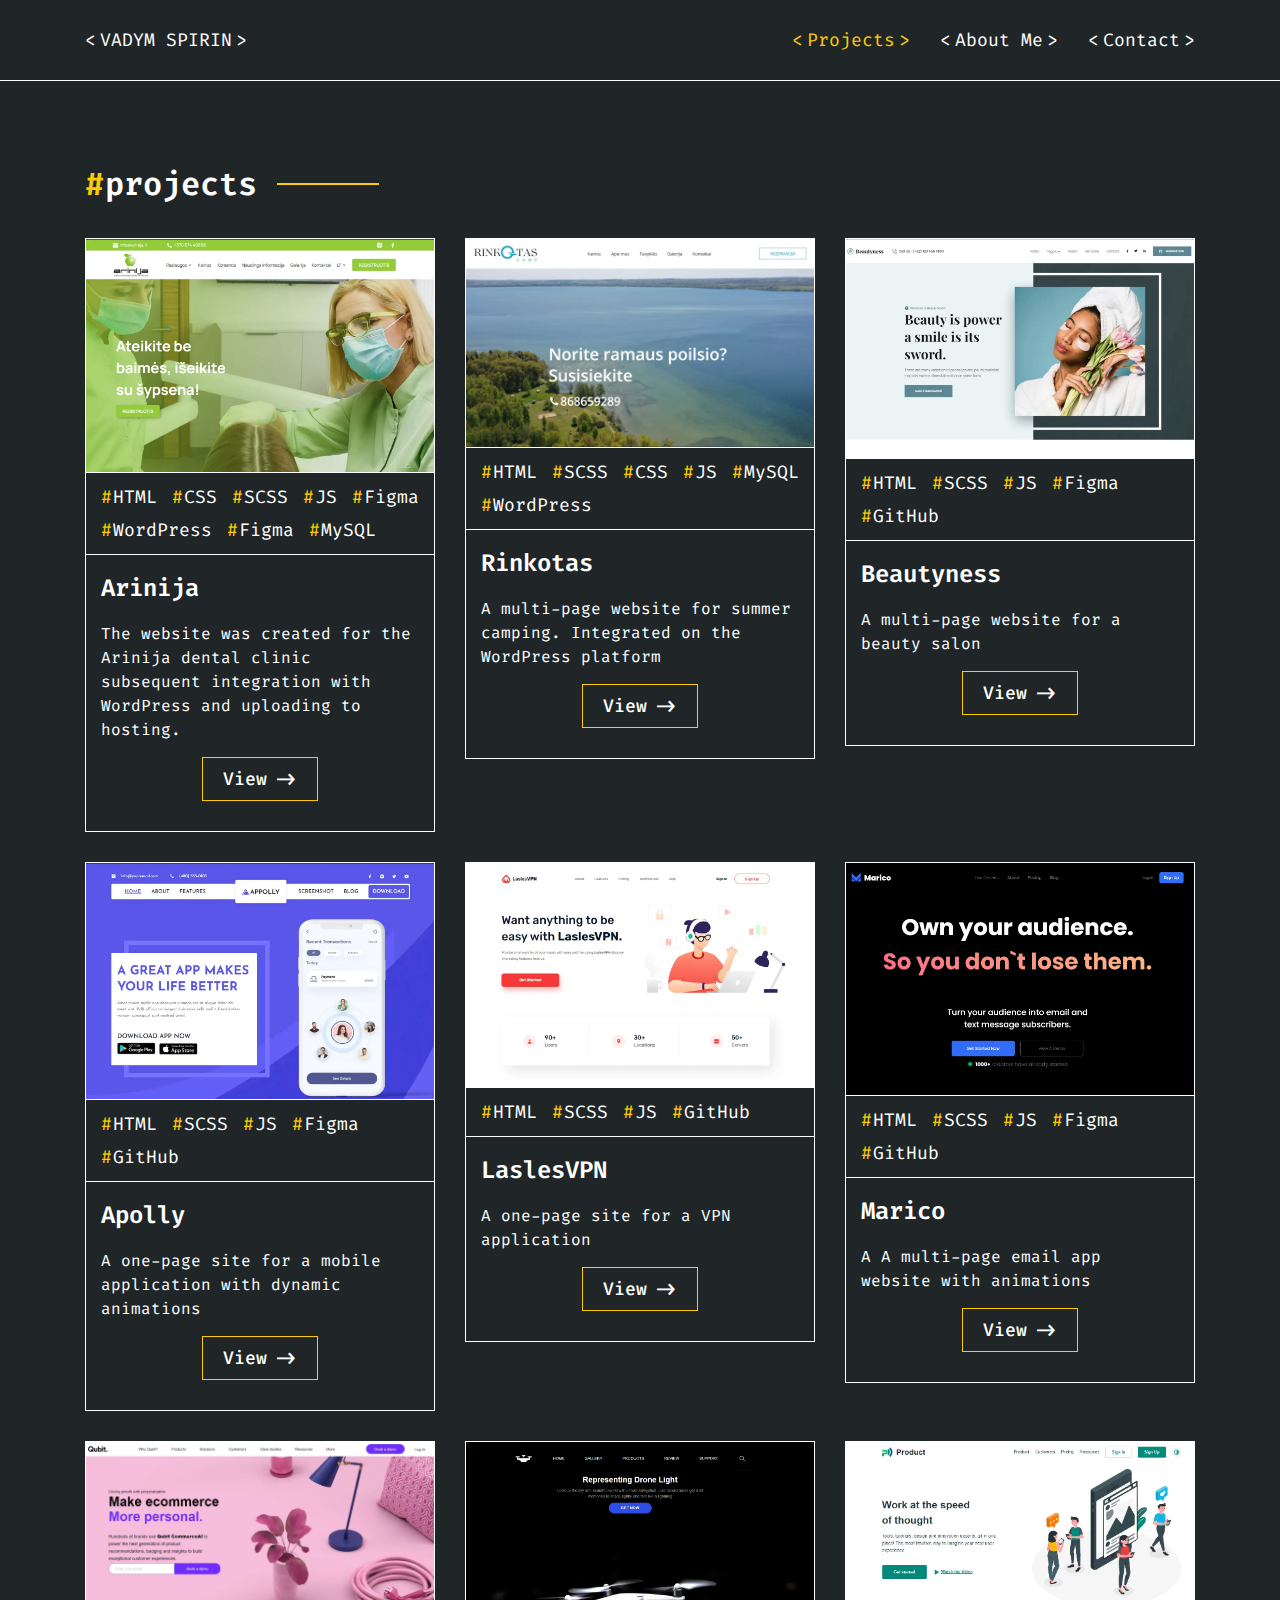
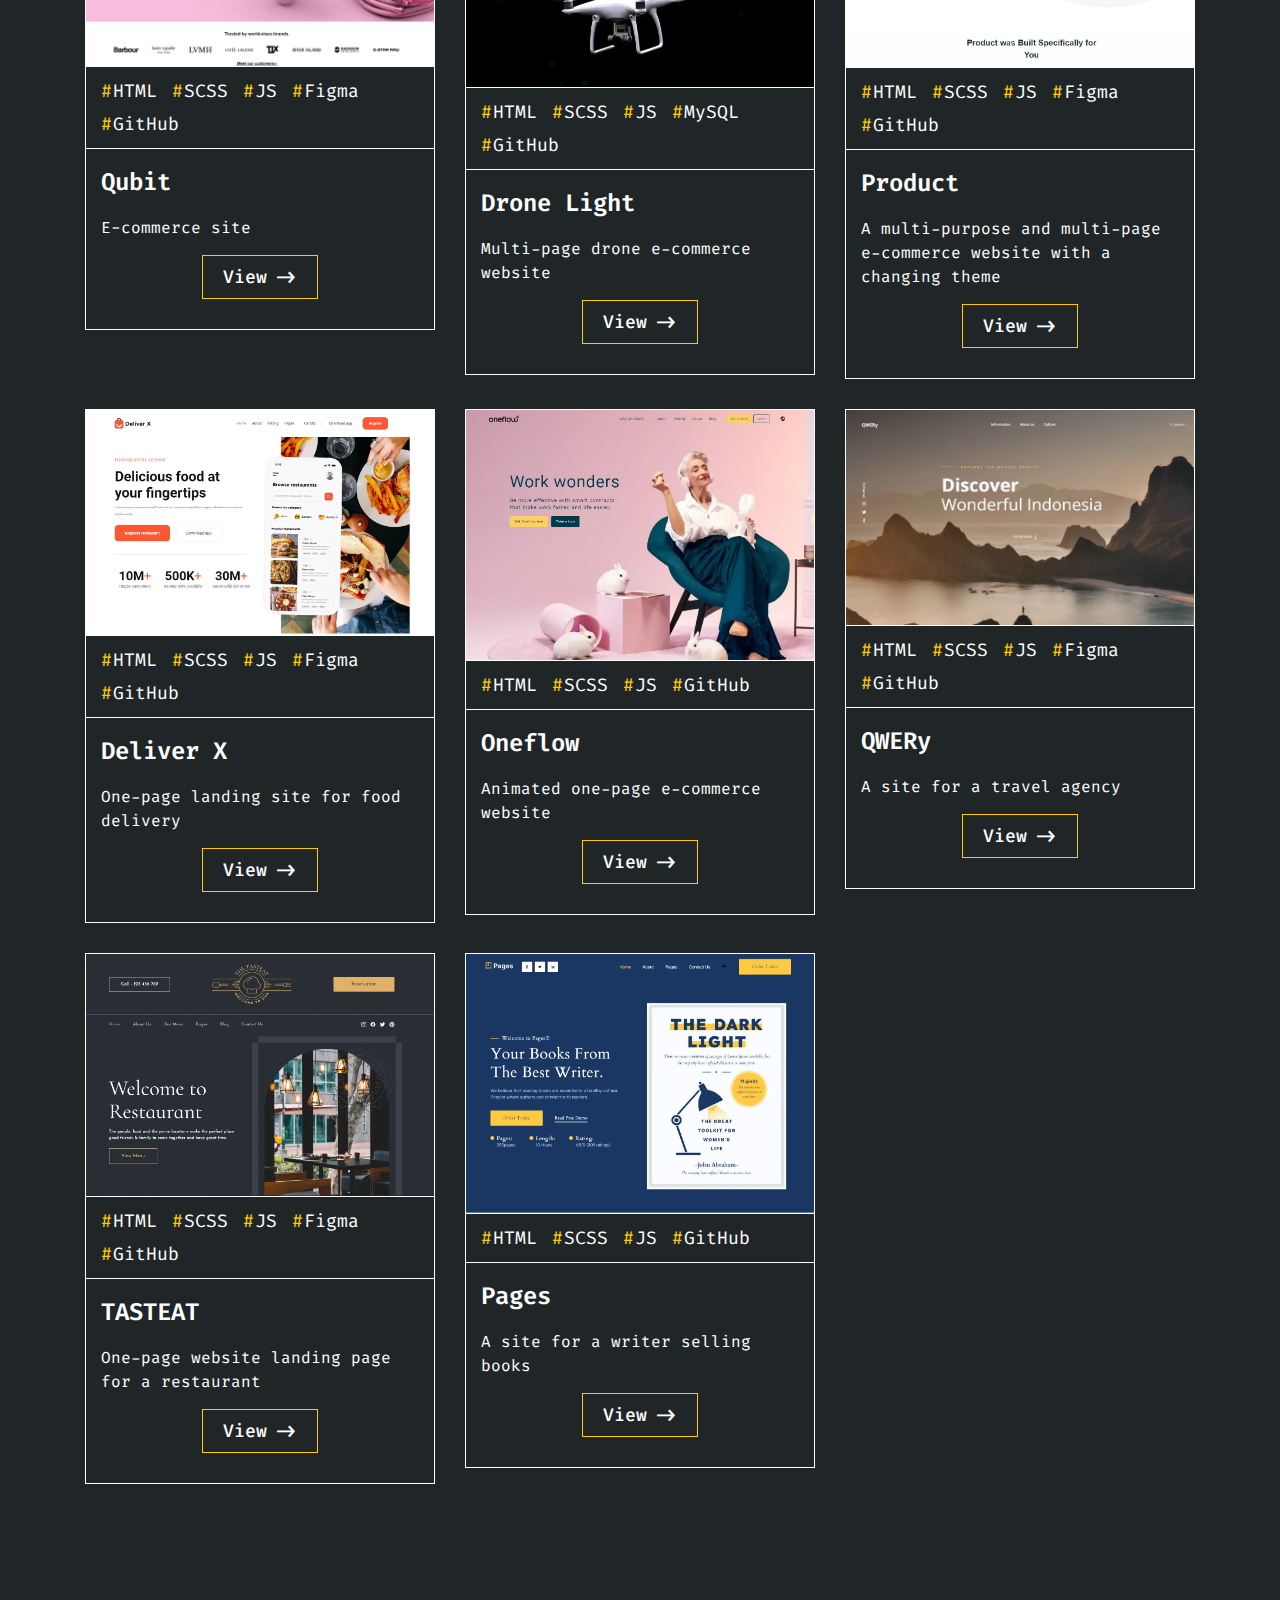
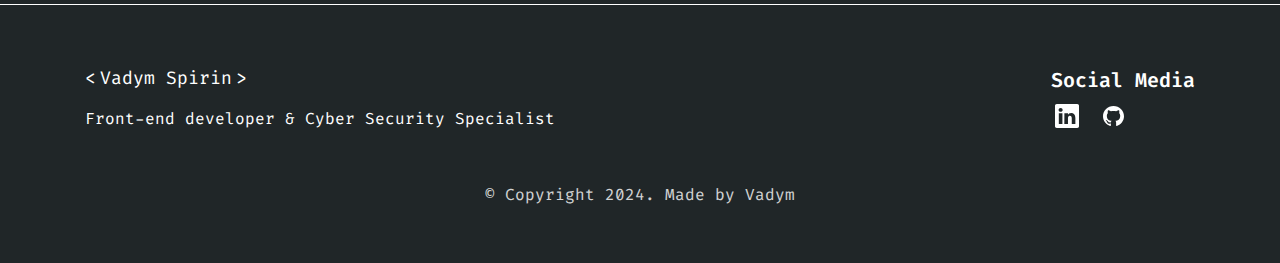
==== projects.html @ 9a74d3a1 "Add files via upload" ====
<!DOCTYPE html>
<html lang="en">

<head>
	<title>Projects</title>
	<meta charset="UTF-8">
	<meta name="format-detection" content="telephone=no">
	<!-- <style>body{opacity: 0;}</style> -->
	<link rel="stylesheet" href="css/style.min.css?_v=20240130122505">
	<link rel="shortcut icon" href="favicon.ico">
	<!-- <meta name="robots" content="noindex, nofollow"> -->
	<meta name="viewport" content="width=device-width, initial-scale=1.0">
</head>

<body class="active-projects">
	<div class="wrapper">
		<header class="header">
			<div class="header__container">
				<div class="header__logo">
					<a class="header__symbol" href="index.html">Vadym Spirin</a>
				</div>
				<div class="header__menu menu">
					<nav class="menu__body">
						<ul class="menu__list">
							<li class="menu__item header__symbol"><a href="projects.html" class="menu__link">Projects</a></li>
							<li class="menu__item header__symbol"><a href="about me.html" class="menu__link">About Me</a></li>
							<li class="menu__item header__symbol"><a href="contact.html" class="menu__link">Contact</a></li>
						</ul>
					</nav>
					<button type="button" class="menu__icon icon-menu"><span></span></button>
				</div>
			</div>
		</header>
		<main class="page">
			<section class="projects">
				<div class="projects__container">
					<div class="projects__title">
						<h2 class="title-item">projects</h2>
					</div>
					<div class="projects__content">
						<div class="projects__item item-projects">
							<div class="item-projects__img">
								<picture><source srcset="img/projects/arinija.webp" type="image/webp"><img src="img/projects/arinija.jpg" alt=""></picture>
							</div>
							<div class="item-projects__inner">
								<div class="item-projects__technology">
									<ul>
										<li>HTML</li>
										<li>CSS</li>
										<li>SCSS</li>
										<li>JS</li>
										<li>Figma</li>
										<li>WordPress</li>
										<li>Figma</li>
										<li>MySQL</li>
									</ul>
								</div>
								<div class="item-projects__descripthion">
									<h3>Arinija</h3>
									<p>The website was created for the Arinija dental clinic subsequent
										integration with WordPress and uploading to hosting.</p>
									<div class="item-projects__button">
										<a class="main-button" href="https://www.arinija.lt/">View
										</a>
									</div>
								</div>
							</div>
						</div>
						<div class="projects__item item-projects">
							<div class="item-projects__img">
								<picture><source srcset="img/projects/rinkotas.webp" type="image/webp"><img src="img/projects/rinkotas.png" alt=""></picture>
							</div>
							<div class="item-projects__inner">
								<div class="item-projects__technology">
									<ul>
										<li>HTML</li>
										<li>SCSS</li>
										<li>CSS</li>
										<li>JS</li>
										<li>MySQL</li>
										<li>WordPress</li>
									</ul>
								</div>
								<div class="item-projects__descripthion">
									<h3>Rinkotas</h3>
									<p>A multi-page website for summer camping. Integrated on the WordPress platform</p>
									<div class="item-projects__button">
										<a class="main-button" href="https://rinkotas.lt/">View
										</a>
									</div>
								</div>
							</div>
						</div>
						<div class="projects__item item-projects">
							<div class="item-projects__img">
								<picture><source srcset="img/projects/beautyness.webp" type="image/webp"><img src="img/projects/beautyness.jpg" alt=""></picture>
							</div>
							<div class="item-projects__inner">
								<div class="item-projects__technology">
									<ul>
										<li>HTML</li>
										<li>SCSS</li>
										<li>JS</li>
										<li>Figma</li>
										<li>GitHub</li>
									</ul>
								</div>
								<div class="item-projects__descripthion">
									<h3>Beautyness</h3>
									<p>A multi-page website for a beauty salon</p>
									<div class="item-projects__button">
										<a class="main-button" href="https://vadimchkk.github.io/Beauty/index.html">View
										</a>
									</div>
								</div>
							</div>
						</div>
						<!--  -->
						<div class="projects__item item-projects">
							<div class="item-projects__img">
								<picture><source srcset="img/projects/apolly.webp" type="image/webp"><img src="img/projects/apolly.jpg" alt=""></picture>
							</div>
							<div class="item-projects__inner">
								<div class="item-projects__technology">
									<ul>
										<li>HTML</li>
										<li>SCSS</li>
										<li>JS</li>
										<li>Figma</li>
										<li>GitHub</li>
									</ul>
								</div>
								<div class="item-projects__descripthion">
									<h3>Apolly</h3>
									<p>A one-page site for a mobile application with dynamic animations</p>
									<div class="item-projects__button">
										<a class="main-button" href="https://vadimchkk.github.io/Apolly/">View
										</a>
									</div>
								</div>
							</div>
						</div>
						<div class="projects__item item-projects">
							<div class="item-projects__img">
								<picture><source srcset="img/projects/LaslesVPN.webp" type="image/webp"><img src="img/projects/LaslesVPN.png" alt=""></picture>
							</div>
							<div class="item-projects__inner">
								<div class="item-projects__technology">
									<ul>
										<li>HTML</li>
										<li>SCSS</li>
										<li>JS</li>
										<li>GitHub</li>
									</ul>
								</div>
								<div class="item-projects__descripthion">
									<h3>LaslesVPN</h3>
									<p>A one-page site for a VPN application</p>
									<div class="item-projects__button">
										<a class="main-button" href="https://vadimchkk.github.io/LaslesVPN/">View
										</a>
									</div>
								</div>
							</div>
						</div>
						<div class="projects__item item-projects">
							<div class="item-projects__img">
								<picture><source srcset="img/projects/Marico.webp" type="image/webp"><img src="img/projects/Marico.png" alt=""></picture>
							</div>
							<div class="item-projects__inner">
								<div class="item-projects__technology">
									<ul>
										<li>HTML</li>
										<li>SCSS</li>
										<li>JS</li>
										<li>Figma</li>
										<li>GitHub</li>
									</ul>
								</div>
								<div class="item-projects__descripthion">
									<h3>Marico</h3>
									<p>A A multi-page email app website with animations</p>
									<div class="item-projects__button">
										<a class="main-button" href="https://vadimchkk.github.io/Marico/index.html">View
										</a>
									</div>
								</div>
							</div>
						</div>
						<!--  -->
						<div class="projects__item item-projects">
							<div class="item-projects__img">
								<picture><source srcset="img/projects/Qubit.webp" type="image/webp"><img src="img/projects/Qubit.png" alt=""></picture>
							</div>
							<div class="item-projects__inner">
								<div class="item-projects__technology">
									<ul>
										<li>HTML</li>
										<li>SCSS</li>
										<li>JS</li>
										<li>Figma</li>
										<li>GitHub</li>
									</ul>
								</div>
								<div class="item-projects__descripthion">
									<h3>Qubit</h3>
									<p>E-commerce site</p>
									<div class="item-projects__button">
										<a class="main-button" href="https://vadimchkk.github.io/Qubit/">View
										</a>
									</div>
								</div>
							</div>
						</div>
						<div class="projects__item item-projects">
							<div class="item-projects__img">
								<picture><source srcset="img/projects/drone.webp" type="image/webp"><img src="img/projects/drone.png" alt=""></picture>
							</div>
							<div class="item-projects__inner">
								<div class="item-projects__technology">
									<ul>
										<li>HTML</li>
										<li>SCSS</li>
										<li>JS</li>
										<li>MySQL</li>
										<li>GitHub</li>
									</ul>
								</div>
								<div class="item-projects__descripthion">
									<h3>Drone Light</h3>
									<p>Multi-page drone e-commerce website</p>
									<div class="item-projects__button">
										<a class="main-button" href="https://vadimchkk.github.io/Drone/index.html">View
										</a>
									</div>
								</div>
							</div>
						</div>
						<div class="projects__item item-projects">
							<div class="item-projects__img">
								<picture><source srcset="img/projects/product.webp" type="image/webp"><img src="img/projects/product.png" alt=""></picture>
							</div>
							<div class="item-projects__inner">
								<div class="item-projects__technology">
									<ul>
										<li>HTML</li>
										<li>SCSS</li>
										<li>JS</li>
										<li>Figma</li>
										<li>GitHub</li>
									</ul>
								</div>
								<div class="item-projects__descripthion">
									<h3>Product</h3>
									<p>A multi-purpose and multi-page e-commerce website with a changing theme</p>
									<div class="item-projects__button">
										<a class="main-button" href="https://vadimchkk.github.io/MyProduct/">View
										</a>
									</div>
								</div>
							</div>
						</div>
						<!--  -->
						<div class="projects__item item-projects">
							<div class="item-projects__img">
								<picture><source srcset="img/projects/deliver.webp" type="image/webp"><img src="img/projects/deliver.png" alt=""></picture>
							</div>
							<div class="item-projects__inner">
								<div class="item-projects__technology">
									<ul>
										<li>HTML</li>
										<li>SCSS</li>
										<li>JS</li>
										<li>Figma</li>
										<li>GitHub</li>
									</ul>
								</div>
								<div class="item-projects__descripthion">
									<h3>Deliver X</h3>
									<p>One-page landing site for food delivery</p>
									<div class="item-projects__button">
										<a class="main-button" href="https://vadimchkk.github.io/Deliver/">View
										</a>
									</div>
								</div>
							</div>
						</div>
						<div class="projects__item item-projects">
							<div class="item-projects__img">
								<picture><source srcset="img/projects/Oneflow.webp" type="image/webp"><img src="img/projects/Oneflow.png" alt=""></picture>
							</div>
							<div class="item-projects__inner">
								<div class="item-projects__technology">
									<ul>
										<li>HTML</li>
										<li>SCSS</li>
										<li>JS</li>
										<li>GitHub</li>
									</ul>
								</div>
								<div class="item-projects__descripthion">
									<h3>Oneflow</h3>
									<p>Animated one-page e-commerce website</p>
									<div class="item-projects__button">
										<a class="main-button" href="https://vadimchkk.github.io/Oneflow/">View
										</a>
									</div>
								</div>
							</div>
						</div>
						<div class="projects__item item-projects">
							<div class="item-projects__img">
								<picture><source srcset="img/projects/Qwery.webp" type="image/webp"><img src="img/projects/Qwery.png" alt=""></picture>
							</div>
							<div class="item-projects__inner">
								<div class="item-projects__technology">
									<ul>
										<li>HTML</li>
										<li>SCSS</li>
										<li>JS</li>
										<li>Figma</li>
										<li>GitHub</li>
									</ul>
								</div>
								<div class="item-projects__descripthion">
									<h3>QWERy</h3>
									<p>A site for a travel agency</p>
									<div class="item-projects__button">
										<a class="main-button" href="https://vadimchkk.github.io/Qwwery/">View
										</a>
									</div>
								</div>
							</div>
						</div>
						<!--  -->
						<div class="projects__item item-projects">
							<div class="item-projects__img">
								<picture><source srcset="img/projects/tasteat.webp" type="image/webp"><img src="img/projects/tasteat.png" alt=""></picture>
							</div>
							<div class="item-projects__inner">
								<div class="item-projects__technology">
									<ul>
										<li>HTML</li>
										<li>SCSS</li>
										<li>JS</li>
										<li>Figma</li>
										<li>GitHub</li>
									</ul>
								</div>
								<div class="item-projects__descripthion">
									<h3>TASTEAT</h3>
									<p>One-page website landing page for a restaurant</p>
									<div class="item-projects__button">
										<a class="main-button" href="https://vadimchkk.github.io/TasteEat/">View
										</a>
									</div>
								</div>
							</div>
						</div>
						<div class="projects__item item-projects">
							<div class="item-projects__img">
								<picture><source srcset="img/projects/pages.webp" type="image/webp"><img src="img/projects/pages.png" alt=""></picture>
							</div>
							<div class="item-projects__inner">
								<div class="item-projects__technology">
									<ul>
										<li>HTML</li>
										<li>SCSS</li>
										<li>JS</li>
										<li>GitHub</li>
									</ul>
								</div>
								<div class="item-projects__descripthion">
									<h3>Pages</h3>
									<p>A site for a writer selling books</p>
									<div class="item-projects__button">
										<a class="main-button" href="https://vadimchkk.github.io/Pages/">View
										</a>
									</div>
								</div>
							</div>
						</div>
					</div>
				</div>
			</section>
		</main>
		<footer class="footer">
			<div class="footer__container">
				<div class="footer__content">
					<div class="footer__info">
						<a class="header__symbol" href="index.html">Vadym Spirin</a>
						<p>Front-end developer & Cyber Security Specialist</p>
					</div>
					<div class="footer__social social-footer">
						<h3>Social Media</h3>
						<div class="social-footer__content">
							<a href="https://www.linkedin.com/in/vadym-s-196b1a268/"><img src="img/icon/linkedin.svg" alt=""></a>
							<a href="https://github.com/Vadimchkk"><img src="img/icon/github.svg" alt=""></a>
						</div>
					</div>
				</div>
				<div class="footer__copyright">
					<p>© Copyright 2024. Made by Vadym</p>
				</div>
			</div>
		</footer>
	</div>
	<!-- <div id="popup" aria-hidden="true" class="popup">
	<div class="popup__wrapper">
		<div class="popup__content">
			<button data-close type="button" class="popup__close">Закрыть</button>
			<div class="popup__text">
				Text
			</div>
		</div>
	</div>
</div> -->
	<script src="js/app.min.js?_v=20240130122505"></script>
</body>

</html>
---- css/style.min.css ----
@charset "UTF-8";@import url(https://fonts.googleapis.com/css?family=Fira+Code:regular,500,600,700&display=swap);*{padding:0;margin:0;border:0}*,:after,:before{-webkit-box-sizing:border-box;box-sizing:border-box}body,html{height:100%;min-width:320px}body{color:#fff;line-height:1;font-family:"Fira Code";font-size:1.125rem;-ms-text-size-adjust:100%;-moz-text-size-adjust:100%;-webkit-text-size-adjust:100%;-webkit-font-smoothing:antialiased;-moz-osx-font-smoothing:grayscale}button,input,textarea{font-family:"Fira Code";font-size:inherit}button{cursor:pointer;color:inherit;background-color:inherit}a{color:inherit}a:link,a:visited{text-decoration:none}a:hover{text-decoration:none}header ul li{list-style:none}footer ul li{list-style:none}img{vertical-align:top}h1,h2,h3,h4,h5,h6{font-weight:inherit;font-size:inherit}body{background-color:#202628}.lock body{overflow:hidden;-ms-touch-action:none;touch-action:none}.wrapper{min-height:100%;display:-webkit-box;display:-ms-flexbox;display:flex;-webkit-box-orient:vertical;-webkit-box-direction:normal;-ms-flex-direction:column;flex-direction:column;overflow:hidden}.wrapper>main{-webkit-box-flex:1;-ms-flex:1 1 auto;flex:1 1 auto}.wrapper>*{min-width:0}[class*=__container]{max-width:69.375rem;-webkit-box-sizing:content-box;box-sizing:content-box;margin:0 auto;padding:0 .9375rem}[class*=-ibg]{position:relative}[class*=-ibg] img{position:absolute;width:100%;height:100%;top:0;left:0;-o-object-fit:cover;object-fit:cover}[class*=-ibg_contain] img{-o-object-fit:contain;object-fit:contain}h1 span,h2 span,h3 span,h4 span,h5 span,h6 span,p span{color:#fccb02}h1{line-height:150%;font-weight:600}@supports (font-size:clamp(1.625rem ,1.4786585366rem + 0.7317073171vw ,2rem)){h1{font-size:clamp(1.625rem ,1.4786585366rem + .7317073171vw ,2rem)}}@supports not (font-size:clamp(1.625rem ,1.4786585366rem + 0.7317073171vw ,2rem)){h1{font-size:calc(1.625rem + .375 * (100vw - 20rem)/ 51.25)}}@supports (margin-top:clamp(6.25rem ,5.762195122rem + 2.4390243902vw ,7.5rem)){section:not(:first-child){margin-top:clamp(6.25rem ,5.762195122rem + 2.4390243902vw ,7.5rem)}}@supports not (margin-top:clamp(6.25rem ,5.762195122rem + 2.4390243902vw ,7.5rem)){section:not(:first-child){margin-top:calc(6.25rem + 1.25 * (100vw - 20rem)/ 51.25)}}@supports (padding-top:clamp(8.75rem ,8.262195122rem + 2.4390243902vw ,10rem)){section:first-child{padding-top:clamp(8.75rem ,8.262195122rem + 2.4390243902vw ,10rem)}}@supports not (padding-top:clamp(8.75rem ,8.262195122rem + 2.4390243902vw ,10rem)){section:first-child{padding-top:calc(8.75rem + 1.25 * (100vw - 20rem)/ 51.25)}}@supports (margin-bottom:clamp(5rem ,4.0243902439rem + 4.8780487805vw ,7.5rem)){section:last-child{margin-bottom:clamp(5rem ,4.0243902439rem + 4.8780487805vw ,7.5rem)}}@supports not (margin-bottom:clamp(5rem ,4.0243902439rem + 4.8780487805vw ,7.5rem)){section:last-child{margin-bottom:calc(5rem + 2.5 * (100vw - 20rem)/ 51.25)}}.active-projects .menu__item:nth-child(1){color:#fccb02}.active-about-me .menu__item:nth-child(2){color:#fccb02}.active-contact .menu__item:nth-child(3){color:#fccb02}.title-item{display:inline-block;line-height:150%;font-weight:600;position:relative;padding:0 1.25rem 0 1.25rem;margin-bottom:1.875rem}@supports (font-size:clamp(1.625rem ,1.4786585366rem + 0.7317073171vw ,2rem)){.title-item{font-size:clamp(1.625rem ,1.4786585366rem + .7317073171vw ,2rem)}}@supports not (font-size:clamp(1.625rem ,1.4786585366rem + 0.7317073171vw ,2rem)){.title-item{font-size:calc(1.625rem + .375 * (100vw - 20rem)/ 51.25)}}.title-item::before{content:"#";position:absolute;top:0;left:0;color:#fccb02}@supports (font-size:clamp(1.625rem ,1.4786585366rem + 0.7317073171vw ,2rem)){.title-item::before{font-size:clamp(1.625rem ,1.4786585366rem + .7317073171vw ,2rem)}}@supports not (font-size:clamp(1.625rem ,1.4786585366rem + 0.7317073171vw ,2rem)){.title-item::before{font-size:calc(1.625rem + .375 * (100vw - 20rem)/ 51.25)}}.title-item::after{content:"";position:absolute;left:100%;top:50%;-webkit-transform:translateY(-50%);-ms-transform:translateY(-50%);transform:translateY(-50%);height:2px;width:8vw;background-color:#fccb02}.main-button{display:-webkit-inline-box;display:-ms-inline-flexbox;display:inline-flex;-webkit-box-pack:center;-ms-flex-pack:center;justify-content:center;-webkit-box-align:center;-ms-flex-align:center;align-items:center;font-size:1.125rem;border:1px solid #fccb02;padding:.75rem 3.125rem .75rem 1.25rem;font-weight:500;position:relative;-webkit-transition:.5s ease;transition:.5s ease}.main-button:after{content:"->";position:absolute;top:50%;right:20px;font-size:1.125rem;-webkit-transform:translateY(-50%);-ms-transform:translateY(-50%);transform:translateY(-50%);font-weight:600;-webkit-transition:.1s ease;transition:.1s ease}.projects__content{display:-ms-grid;display:grid;gap:1.875rem;grid-template-columns:repeat(auto-fit,minmax(21.875rem,1fr));justify-items:center;-webkit-box-align:start;-ms-flex-align:start;align-items:start}.item-projects{border:1px solid #fff;max-width:21.875rem}.item-projects__img img{max-width:100%}.item-projects__technology{border-top:1px solid #fff;border-bottom:1px solid #fff;padding:.9375rem}.item-projects__technology ul{display:-webkit-box;display:-ms-flexbox;display:flex;gap:.9375rem;-ms-flex-wrap:wrap;flex-wrap:wrap}.item-projects__technology li{list-style:none;position:relative;padding-left:.75rem}.item-projects__technology li::before{content:"#";position:absolute;top:0;left:0;font-size:1.125rem;color:#fccb02}.item-projects__descripthion{padding:.9375rem .9375rem 1.875rem .9375rem}.item-projects__descripthion h3{font-size:1.5rem;line-height:150%;font-weight:600;margin-bottom:1rem}.item-projects__descripthion p{font-size:1rem;line-height:150%;margin-bottom:.9375rem}.item-projects__button{display:-webkit-box;display:-ms-flexbox;display:flex;-webkit-box-pack:center;-ms-flex-pack:center;justify-content:center}.header{border-bottom:1px solid #fff;background-color:#202628;position:fixed;width:100%;z-index:100}.header__container{display:-webkit-box;display:-ms-flexbox;display:flex;-webkit-box-pack:justify;-ms-flex-pack:justify;justify-content:space-between;-webkit-box-align:center;-ms-flex-align:center;align-items:center}@supports (height:clamp(3.75rem ,3.262195122rem + 2.4390243902vw ,5rem)){.header__container{height:clamp(3.75rem ,3.262195122rem + 2.4390243902vw ,5rem)}}@supports not (height:clamp(3.75rem ,3.262195122rem + 2.4390243902vw ,5rem)){.header__container{height:calc(3.75rem + 1.25 * (100vw - 20rem)/ 51.25)}}.header__logo{text-transform:uppercase;-webkit-transition:all .3s ease;transition:all .3s ease}.header__symbol{padding:0 .9375rem;font-size:1.125rem;line-height:150%;position:relative}.header__symbol:after{position:absolute;content:"<";top:50%;left:0;font-size:1.125rem;-webkit-transform:translateY(-50%);-ms-transform:translateY(-50%);transform:translateY(-50%)}.header__symbol:before{position:absolute;content:">";top:50%;right:0;font-size:1.125rem;-webkit-transform:translateY(-50%);-ms-transform:translateY(-50%);transform:translateY(-50%)}.menu__list{display:-webkit-box;display:-ms-flexbox;display:flex;-webkit-box-align:center;-ms-flex-align:center;align-items:center;gap:1.875rem}.menu__item{line-height:150%;-webkit-transition:all .3s ease;transition:all .3s ease;font-size:1.125rem}.menu__item:hover{-webkit-transition:all .3s ease;transition:all .3s ease;color:#fccb02}.icon-menu{display:none}.footer{border-top:1px solid #fff}@supports (padding-top:clamp(2.5rem ,2.012195122rem + 2.4390243902vw ,3.75rem)){.footer__container{padding-top:clamp(2.5rem ,2.012195122rem + 2.4390243902vw ,3.75rem)}}@supports not (padding-top:clamp(2.5rem ,2.012195122rem + 2.4390243902vw ,3.75rem)){.footer__container{padding-top:calc(2.5rem + 1.25 * (100vw - 20rem)/ 51.25)}}@supports (padding-bottom:clamp(2.5rem ,2.012195122rem + 2.4390243902vw ,3.75rem)){.footer__container{padding-bottom:clamp(2.5rem ,2.012195122rem + 2.4390243902vw ,3.75rem)}}@supports not (padding-bottom:clamp(2.5rem ,2.012195122rem + 2.4390243902vw ,3.75rem)){.footer__container{padding-bottom:calc(2.5rem + 1.25 * (100vw - 20rem)/ 51.25)}}.footer__content{display:-webkit-box;display:-ms-flexbox;display:flex;-webkit-box-pack:justify;-ms-flex-pack:justify;justify-content:space-between;margin-bottom:3.125rem;gap:2.5rem}.footer__info{max-width:31.25rem}.footer__info a{-webkit-transition:all .3s ease;transition:all .3s ease}.footer__info p{font-size:1rem;line-height:150%;margin-top:.9375rem}.footer .social-footer h3{font-size:1.25rem;font-weight:600;line-height:150%;margin-bottom:0}.footer .social-footer__content{display:-webkit-box;display:-ms-flexbox;display:flex;-webkit-box-align:center;-ms-flex-align:center;align-items:center;gap:.3125rem;margin-left:-.3125rem}.footer .social-footer a{padding:.3125rem;-webkit-transition:all .3s ease;transition:all .3s ease}.footer__copyright{display:-webkit-box;display:-ms-flexbox;display:flex;-webkit-box-align:center;-ms-flex-align:center;align-items:center;-webkit-box-pack:center;-ms-flex-pack:center;justify-content:center;font-size:1rem;opacity:.8}.hero__container{display:-webkit-box;display:-ms-flexbox;display:flex;-webkit-box-align:center;-ms-flex-align:center;align-items:center;-webkit-box-pack:justify;-ms-flex-pack:justify;justify-content:space-between;gap:0}.hero__text{-webkit-box-flex:0;-ms-flex:0 1 50%;flex:0 1 50%}.hero__text p{margin-top:1.25rem;max-width:30rem;line-height:150%}.hero__img{-webkit-box-flex:0;-ms-flex:0 1 50%;flex:0 1 50%}.hero__img img{max-width:100%}.skills__content{display:-ms-grid;display:grid;gap:1.25rem;grid-template-columns:repeat(auto-fit,minmax(16.25rem,1fr));-ms-grid-rows:(1fr)[2];grid-template-rows:repeat(2,1fr);justify-items:center}.flip-card{background-color:transparent;width:16.25rem;height:16.25rem;-webkit-perspective:1000px;perspective:1000px}.flip-card-inner{position:relative;width:100%;height:100%;text-align:center;-webkit-transition:-webkit-transform 1s;transition:-webkit-transform 1s;transition:transform 1s;transition:transform 1s,-webkit-transform 1s;-webkit-transform-style:preserve-3d;transform-style:preserve-3d;-webkit-box-shadow:0 4px 8px 0 rgba(0,0,0,.2);box-shadow:0 4px 8px 0 rgba(0,0,0,.2)}.flip-card:hover .flip-card-inner{-webkit-transform:rotateY(180deg);transform:rotateY(180deg)}.flip-card-back,.flip-card-front{position:absolute;width:100%;height:100%;-webkit-backface-visibility:hidden;backface-visibility:hidden}.flip-card-front{background-color:#3c4041;border-radius:.625rem;padding:.625rem;display:-webkit-box;display:-ms-flexbox;display:flex;-webkit-box-align:center;-ms-flex-align:center;align-items:center;-webkit-box-pack:center;-ms-flex-pack:center;justify-content:center}.flip-card-front__img{margin:0 auto;max-width:8.125rem;padding:0 .625rem}.flip-card-front img{max-width:100%}.flip-card-back{display:-webkit-box;display:-ms-flexbox;display:flex;-webkit-box-pack:center;-ms-flex-pack:center;justify-content:center;-webkit-box-align:center;-ms-flex-align:center;align-items:center;-ms-flex-wrap:wrap;flex-wrap:wrap;background-color:#fccb02;font-size:3.125rem;white-space:normal;font-weight:700;color:#ab8a00;-webkit-transform:rotateY(180deg);transform:rotateY(180deg);border-radius:.625rem;padding:.625rem;text-transform:uppercase;overflow-wrap:break-word;overflow:hidden}.projects__content{margin-bottom:3.125rem}.educ-and-exp__container{display:-webkit-box;display:-ms-flexbox;display:flex;-webkit-box-pack:justify;-ms-flex-pack:justify;justify-content:space-between;position:relative}@supports (gap:clamp(1.25rem ,-0.2134146341rem + 7.3170731707vw ,5rem)){.educ-and-exp__container{gap:clamp(1.25rem ,-.2134146341rem + 7.3170731707vw ,5rem)}}@supports not (gap:clamp(1.25rem ,-0.2134146341rem + 7.3170731707vw ,5rem)){.educ-and-exp__container{gap:calc(1.25rem + 3.75 * (100vw - 20rem)/ 51.25)}}.educ-and-exp__container:after{content:"#";position:absolute;bottom:-3.125rem;right:0;font-size:15.625rem;color:rgba(255,255,255,.0666666667);z-index:0}.educ-and-exp ul{padding-left:1.875rem;border-left:2px solid #fff}.educ-and-exp li{line-height:150%}.educ-and-exp li:not(:last-child){margin-bottom:.625rem}.educ-and-exp h3{font-size:1.5rem;line-height:150%;margin:1.875rem 0 1.25rem 0;font-weight:600}.educathion{-webkit-box-flex:0;-ms-flex:0 1 50%;flex:0 1 50%}.expiriense{-webkit-box-flex:0;-ms-flex:0 1 50%;flex:0 1 50%}.no-webp .about-me{background:url("../img/about me/about-me-background.jpg") center/cover no-repeat}.about-me__container{height:47.5rem;display:-webkit-box;display:-ms-flexbox;display:flex;-webkit-box-align:center;-ms-flex-align:center;align-items:center}.about-me__content{display:inline-block;background-color:rgba(0,0,0,.5607843137);-webkit-backdrop-filter:blur(3px);backdrop-filter:blur(3px);padding:1.875rem}.about-me__info p{font-size:1rem;line-height:150%}@supports (max-width:clamp(25rem ,22.5609756098rem + 12.1951219512vw ,31.25rem)){.about-me__info p{max-width:clamp(25rem ,22.5609756098rem + 12.1951219512vw ,31.25rem)}}@supports not (max-width:clamp(25rem ,22.5609756098rem + 12.1951219512vw ,31.25rem)){.about-me__info p{max-width:calc(25rem + 6.25 * (100vw - 20rem)/ 51.25)}}.contacts__title{margin-bottom:1.875rem}.contacts__content{display:-webkit-box;display:-ms-flexbox;display:flex;-webkit-box-pack:justify;-ms-flex-pack:justify;justify-content:space-between;-webkit-box-align:center;-ms-flex-align:center;align-items:center;gap:1.25rem}.contacts__info{-webkit-box-flex:0;-ms-flex:0 1 50%;flex:0 1 50%}.contacts__info p{line-height:150%;max-width:31.25rem}.contacts .message{display:-webkit-box;display:-ms-flexbox;display:flex;-webkit-box-orient:vertical;-webkit-box-direction:normal;-ms-flex-direction:column;flex-direction:column;border:1px solid #fff;padding:1rem}.contacts .message h3{font-size:1.25rem;font-weight:600;margin-bottom:1rem}.contacts .message a{display:inline-block;padding-left:2.1875rem;-webkit-transition:all .3s ease;transition:all .3s ease;position:relative}@supports (font-size:clamp(1rem ,0.9512195122rem + 0.243902439vw ,1.125rem)){.contacts .message a{font-size:clamp(1rem ,.9512195122rem + .243902439vw ,1.125rem)}}@supports not (font-size:clamp(1rem ,0.9512195122rem + 0.243902439vw ,1.125rem)){.contacts .message a{font-size:calc(1rem + .125 * (100vw - 20rem)/ 51.25)}}.contacts .message a:after{content:"";position:absolute;top:50%;-webkit-transform:translateY(-50%);-ms-transform:translateY(-50%);transform:translateY(-50%);left:0;width:2rem;height:2rem;font-size:1.125rem}.contacts .message a:not(:last-child){margin-bottom:1.25rem}.contacts .message__email:after{background:url(../img/icon/email.svg) 0 0 no-repeat}.contacts .message__linkedin:after{background:url(../img/icon/linkedin.svg) 0 0 no-repeat}.page-about-me__container p{line-height:150%}.page-about-me__container p:not(:last-child){margin-bottom:.9375rem}.page-about-me__column{display:-webkit-box;display:-ms-flexbox;display:flex;-webkit-box-pack:justify;-ms-flex-pack:justify;justify-content:space-between;-webkit-box-align:start;-ms-flex-align:start;align-items:flex-start;gap:3.125rem;margin-bottom:1.25rem}@supports (gap:clamp(1.25rem ,0.5182926829rem + 3.6585365854vw ,3.125rem)){.page-about-me__column{gap:clamp(1.25rem ,.5182926829rem + 3.6585365854vw ,3.125rem)}}@supports not (gap:clamp(1.25rem ,0.5182926829rem + 3.6585365854vw ,3.125rem)){.page-about-me__column{gap:calc(1.25rem + 1.875 * (100vw - 20rem)/ 51.25)}}.page-about-me__info{-webkit-box-flex:0;-ms-flex:0 1 50%;flex:0 1 50%}.page-about-me__img{-webkit-box-flex:0;-ms-flex:0 1 50%;flex:0 1 50%;position:relative}.page-about-me__img:after{content:"#";position:absolute;bottom:-3.125rem;right:-3.125rem;font-size:15.625rem;color:rgba(255,255,255,.2039215686);z-index:0}@supports (font-size:clamp(8.75rem ,6.0670731707rem + 13.4146341463vw ,15.625rem)){.page-about-me__img:after{font-size:clamp(8.75rem ,6.0670731707rem + 13.4146341463vw ,15.625rem)}}@supports not (font-size:clamp(8.75rem ,6.0670731707rem + 13.4146341463vw ,15.625rem)){.page-about-me__img:after{font-size:calc(8.75rem + 6.875 * (100vw - 20rem)/ 51.25)}}.page-about-me__img img{max-width:100%}@media (max-width:75em){.page-about-me__img:after{right:-1.25rem}}@media (max-width:71.25em){.title-item::after{width:10vw}}@media (max-width:61.99875em){.educ-and-exp__container:after{display:none}.educ-and-exp__container{-webkit-box-orient:vertical;-webkit-box-direction:normal;-ms-flex-direction:column;flex-direction:column;-webkit-box-pack:center;-ms-flex-pack:center;justify-content:center;gap:3.125rem}.page-about-me__column{-webkit-box-orient:vertical;-webkit-box-direction:normal;-ms-flex-direction:column;flex-direction:column;gap:1.25rem}}@media (max-width:47.99875em){.projects__content{-ms-grid-columns:auto;grid-template-columns:auto}.icon-menu{display:block;position:relative;width:1.875rem;height:1.125rem;cursor:pointer;z-index:5}.icon-menu span,.icon-menu::after,.icon-menu::before{content:"";-webkit-transition:all .3s ease 0s;transition:all .3s ease 0s;right:0;position:absolute;width:100%;height:.125rem;background-color:#fccb02}.icon-menu::before{top:0}.icon-menu::after{bottom:0}.icon-menu span{top:calc(50% - .0625rem)}.menu-open .icon-menu span{width:0}.menu-open .icon-menu::before{top:calc(50% - .0625rem);-webkit-transform:rotate(-45deg);-ms-transform:rotate(-45deg);transform:rotate(-45deg)}.menu-open .icon-menu::after{bottom:calc(50% - .0625rem);-webkit-transform:rotate(45deg);-ms-transform:rotate(45deg);transform:rotate(45deg)}.menu{display:-webkit-box;display:-ms-flexbox;display:flex;-webkit-box-pack:end;-ms-flex-pack:end;justify-content:flex-end;-webkit-box-align:center;-ms-flex-align:center;align-items:center}.menu__body{display:-webkit-box;display:-ms-flexbox;display:flex;-webkit-box-orient:vertical;-webkit-box-direction:normal;-ms-flex-direction:column;flex-direction:column;-webkit-box-align:center;-ms-flex-align:center;align-items:center;position:fixed;top:0;left:-100%;width:100%;height:100%;background-color:rgba(0,0,0,.831372549);padding:100px 30px 0 30px;-webkit-transition:left .3s ease 0s;transition:left .3s ease 0s;overflow:auto}.menu__body:before{content:"";position:fixed;width:100%;top:0;left:0;height:70px;z-index:102}.menu__body._active{left:0}.menu__body .menu__list{text-align:center;-webkit-box-flex:0;-ms-flex:0 1 auto;flex:0 1 auto;-webkit-box-orient:vertical;-webkit-box-direction:normal;-ms-flex-direction:column;flex-direction:column;-webkit-box-pack:center;-ms-flex-pack:center;justify-content:center;z-index:102;margin:0}.menu__body .menu__list li{font-size:1.625rem;margin:0 0 1.25rem 0}.header__translate{margin-right:1.875rem}.footer__content{-webkit-box-pack:start;-ms-flex-pack:start;justify-content:flex-start;-webkit-box-orient:vertical;-webkit-box-direction:normal;-ms-flex-direction:column;flex-direction:column}.hero__container{display:-webkit-box;display:-ms-flexbox;display:flex;-webkit-box-orient:vertical;-webkit-box-direction:normal;-ms-flex-direction:column;flex-direction:column;-webkit-box-pack:center;-ms-flex-pack:center;justify-content:center;gap:1.25rem}.hero__text{-webkit-box-flex:1;-ms-flex:auto;flex:auto}.hero__text p{max-width:100%}.hero__img{-webkit-box-flex:0;-ms-flex:0 1 40%;flex:0 1 40%;max-width:31.25rem}.skills__content{-ms-grid-columns:(1fr)[2];grid-template-columns:repeat(2,1fr)}.flip-card{width:12.5rem;height:12.5rem}.flip-card-front__img{max-width:7.5rem}.flip-card-back{font-size:2.375rem}.contacts__content{-webkit-box-orient:vertical;-webkit-box-direction:normal;-ms-flex-direction:column;flex-direction:column;-webkit-box-pack:center;-ms-flex-pack:center;justify-content:center;gap:1.875rem}.contacts__info{-webkit-box-flex:0;-ms-flex:0 1 auto;flex:0 1 auto}.contacts__info p{max-width:100%}}@media (max-width:31.25em){.page-about-me__img:after{bottom:-1.875rem;right:-1.25rem}}@media (max-width:29.99875em){.header-button__orange{margin:0 0 1.25rem 0;height:40px}.header__translate{margin-right:0}.flip-card{width:8.125rem;height:8.125rem}.flip-card-front__img{max-width:5rem}.flip-card-back{font-size:1.5rem}.contacts .message{padding:1rem .625rem 1rem .625rem}}@media (any-hover:hover){.main-button:hover{-webkit-transition:.5s ease;transition:.5s ease;background-color:#fccb02;color:#202628}.main-button:hover:after{-webkit-transition:.5s ease .5s;transition:.5s ease .5s;right:12px;color:#202628}.main-button:hover:after{-webkit-transition:.5s ease;transition:.5s ease;color:#202628}.header__logo:hover{-webkit-transition:all .3s ease;transition:all .3s ease;color:#fccb02}.footer__info a:hover{-webkit-transition:all .3s ease;transition:all .3s ease;color:#fccb02}.footer .social-footer a:hover{-webkit-transition:all .3s ease;transition:all .3s ease;opacity:.6}.contacts .message a:hover{-webkit-transition:all .3s ease;transition:all .3s ease;opacity:.6}}.webp .about-me{background:url("../img/about me/about-me-background.jpg") center/cover no-repeat}
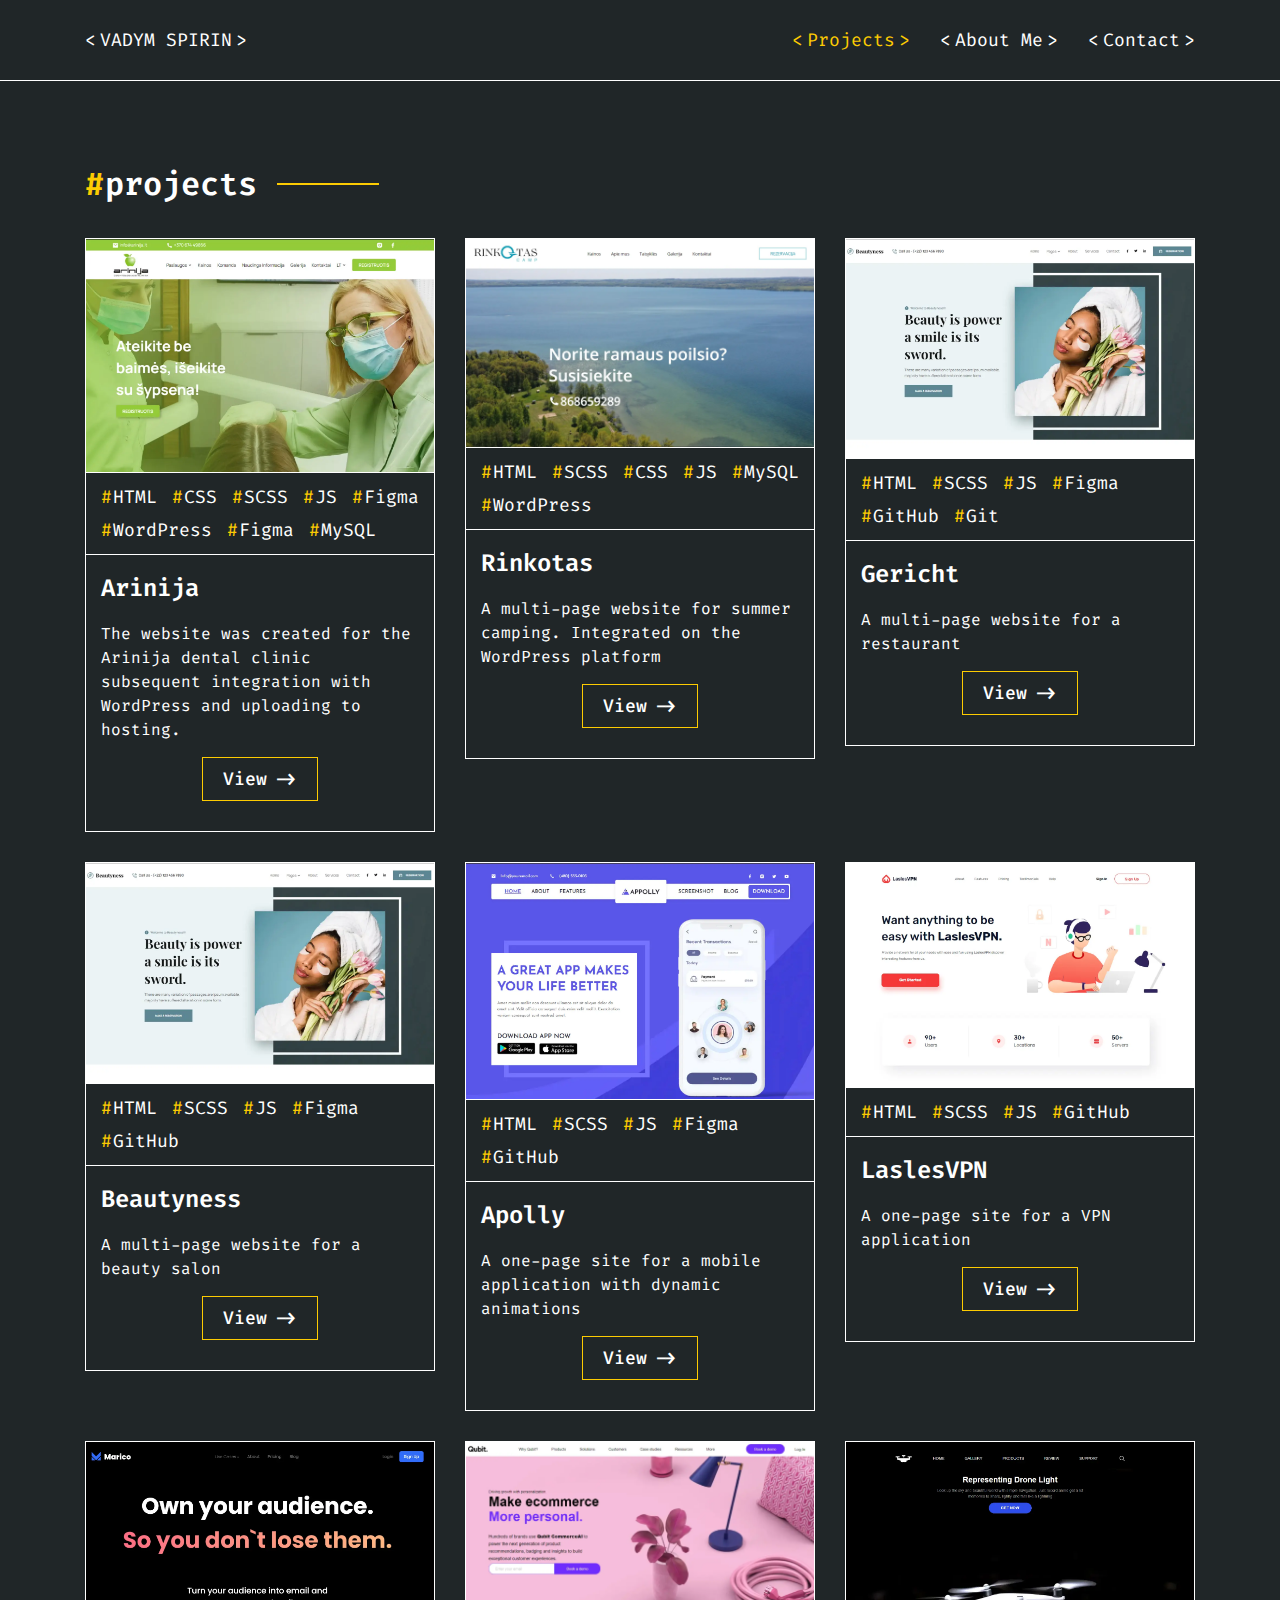
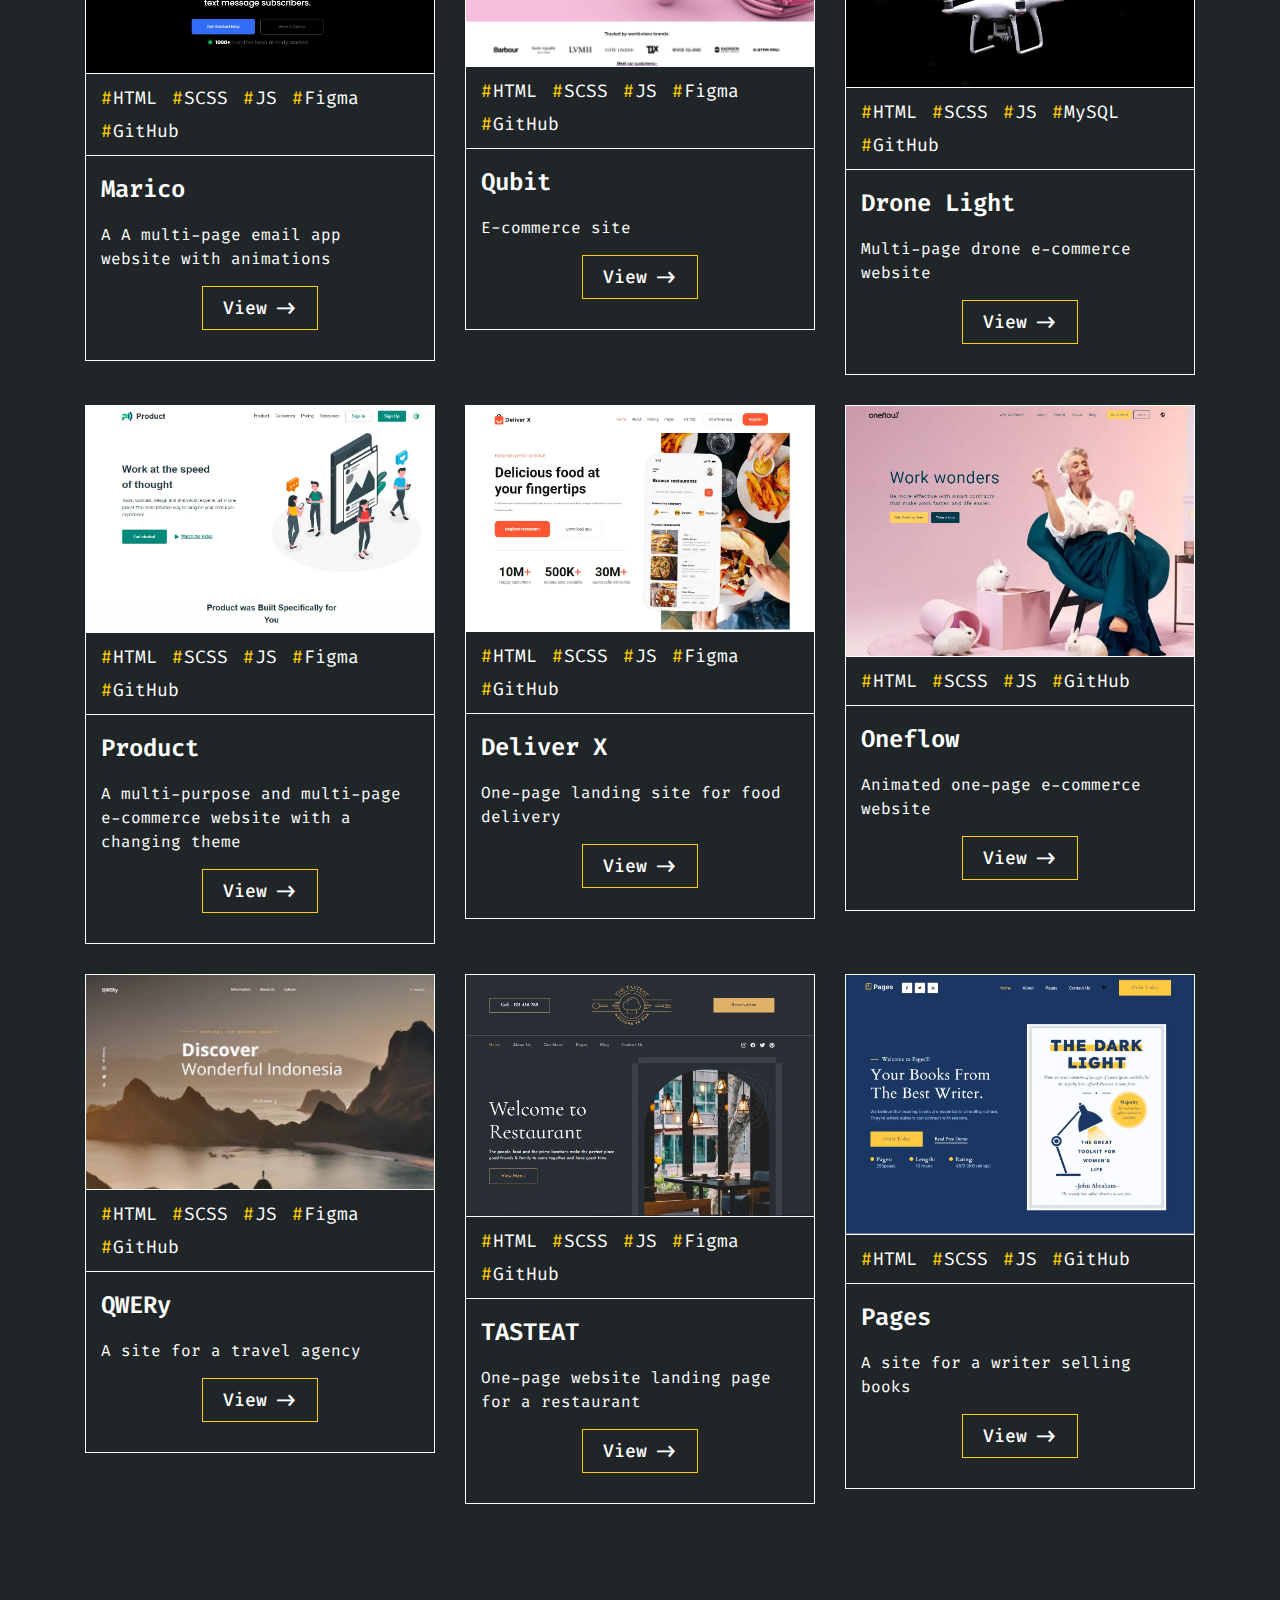
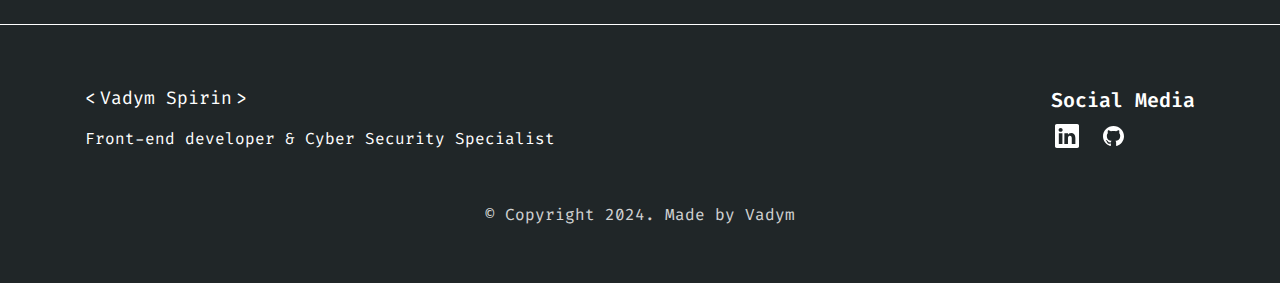
==== commit 76671686: "Add new branch, add project Gericht" ====
--- a/projects.html
+++ b/projects.html
@@ -2,420 +2,484 @@
 <html lang="en">
 
 <head>
-	<title>Projects</title>
-	<meta charset="UTF-8">
-	<meta name="format-detection" content="telephone=no">
-	<!-- <style>body{opacity: 0;}</style> -->
-	<link rel="stylesheet" href="css/style.min.css?_v=20240130122505">
-	<link rel="shortcut icon" href="favicon.ico">
-	<!-- <meta name="robots" content="noindex, nofollow"> -->
-	<meta name="viewport" content="width=device-width, initial-scale=1.0">
+    <title>Projects</title>
+    <meta charset="UTF-8">
+    <meta name="format-detection" content="telephone=no">
+    <!-- <style>body{opacity: 0;}</style> -->
+    <link rel="stylesheet" href="css/style.min.css?_v=20240130122505">
+    <link rel="shortcut icon" href="favicon.ico">
+    <!-- <meta name="robots" content="noindex, nofollow"> -->
+    <meta name="viewport" content="width=device-width, initial-scale=1.0">
 </head>
 
 <body class="active-projects">
-	<div class="wrapper">
-		<header class="header">
-			<div class="header__container">
-				<div class="header__logo">
-					<a class="header__symbol" href="index.html">Vadym Spirin</a>
-				</div>
-				<div class="header__menu menu">
-					<nav class="menu__body">
-						<ul class="menu__list">
-							<li class="menu__item header__symbol"><a href="projects.html" class="menu__link">Projects</a></li>
-							<li class="menu__item header__symbol"><a href="about me.html" class="menu__link">About Me</a></li>
-							<li class="menu__item header__symbol"><a href="contact.html" class="menu__link">Contact</a></li>
-						</ul>
-					</nav>
-					<button type="button" class="menu__icon icon-menu"><span></span></button>
-				</div>
-			</div>
-		</header>
-		<main class="page">
-			<section class="projects">
-				<div class="projects__container">
-					<div class="projects__title">
-						<h2 class="title-item">projects</h2>
-					</div>
-					<div class="projects__content">
-						<div class="projects__item item-projects">
-							<div class="item-projects__img">
-								<picture><source srcset="img/projects/arinija.webp" type="image/webp"><img src="img/projects/arinija.jpg" alt=""></picture>
-							</div>
-							<div class="item-projects__inner">
-								<div class="item-projects__technology">
-									<ul>
-										<li>HTML</li>
-										<li>CSS</li>
-										<li>SCSS</li>
-										<li>JS</li>
-										<li>Figma</li>
-										<li>WordPress</li>
-										<li>Figma</li>
-										<li>MySQL</li>
-									</ul>
-								</div>
-								<div class="item-projects__descripthion">
-									<h3>Arinija</h3>
-									<p>The website was created for the Arinija dental clinic subsequent
-										integration with WordPress and uploading to hosting.</p>
-									<div class="item-projects__button">
-										<a class="main-button" href="https://www.arinija.lt/">View
-										</a>
-									</div>
-								</div>
-							</div>
-						</div>
-						<div class="projects__item item-projects">
-							<div class="item-projects__img">
-								<picture><source srcset="img/projects/rinkotas.webp" type="image/webp"><img src="img/projects/rinkotas.png" alt=""></picture>
-							</div>
-							<div class="item-projects__inner">
-								<div class="item-projects__technology">
-									<ul>
-										<li>HTML</li>
-										<li>SCSS</li>
-										<li>CSS</li>
-										<li>JS</li>
-										<li>MySQL</li>
-										<li>WordPress</li>
-									</ul>
-								</div>
-								<div class="item-projects__descripthion">
-									<h3>Rinkotas</h3>
-									<p>A multi-page website for summer camping. Integrated on the WordPress platform</p>
-									<div class="item-projects__button">
-										<a class="main-button" href="https://rinkotas.lt/">View
-										</a>
-									</div>
-								</div>
-							</div>
-						</div>
-						<div class="projects__item item-projects">
-							<div class="item-projects__img">
-								<picture><source srcset="img/projects/beautyness.webp" type="image/webp"><img src="img/projects/beautyness.jpg" alt=""></picture>
-							</div>
-							<div class="item-projects__inner">
-								<div class="item-projects__technology">
-									<ul>
-										<li>HTML</li>
-										<li>SCSS</li>
-										<li>JS</li>
-										<li>Figma</li>
-										<li>GitHub</li>
-									</ul>
-								</div>
-								<div class="item-projects__descripthion">
-									<h3>Beautyness</h3>
-									<p>A multi-page website for a beauty salon</p>
-									<div class="item-projects__button">
-										<a class="main-button" href="https://vadimchkk.github.io/Beauty/index.html">View
-										</a>
-									</div>
-								</div>
-							</div>
-						</div>
-						<!--  -->
-						<div class="projects__item item-projects">
-							<div class="item-projects__img">
-								<picture><source srcset="img/projects/apolly.webp" type="image/webp"><img src="img/projects/apolly.jpg" alt=""></picture>
-							</div>
-							<div class="item-projects__inner">
-								<div class="item-projects__technology">
-									<ul>
-										<li>HTML</li>
-										<li>SCSS</li>
-										<li>JS</li>
-										<li>Figma</li>
-										<li>GitHub</li>
-									</ul>
-								</div>
-								<div class="item-projects__descripthion">
-									<h3>Apolly</h3>
-									<p>A one-page site for a mobile application with dynamic animations</p>
-									<div class="item-projects__button">
-										<a class="main-button" href="https://vadimchkk.github.io/Apolly/">View
-										</a>
-									</div>
-								</div>
-							</div>
-						</div>
-						<div class="projects__item item-projects">
-							<div class="item-projects__img">
-								<picture><source srcset="img/projects/LaslesVPN.webp" type="image/webp"><img src="img/projects/LaslesVPN.png" alt=""></picture>
-							</div>
-							<div class="item-projects__inner">
-								<div class="item-projects__technology">
-									<ul>
-										<li>HTML</li>
-										<li>SCSS</li>
-										<li>JS</li>
-										<li>GitHub</li>
-									</ul>
-								</div>
-								<div class="item-projects__descripthion">
-									<h3>LaslesVPN</h3>
-									<p>A one-page site for a VPN application</p>
-									<div class="item-projects__button">
-										<a class="main-button" href="https://vadimchkk.github.io/LaslesVPN/">View
-										</a>
-									</div>
-								</div>
-							</div>
-						</div>
-						<div class="projects__item item-projects">
-							<div class="item-projects__img">
-								<picture><source srcset="img/projects/Marico.webp" type="image/webp"><img src="img/projects/Marico.png" alt=""></picture>
-							</div>
-							<div class="item-projects__inner">
-								<div class="item-projects__technology">
-									<ul>
-										<li>HTML</li>
-										<li>SCSS</li>
-										<li>JS</li>
-										<li>Figma</li>
-										<li>GitHub</li>
-									</ul>
-								</div>
-								<div class="item-projects__descripthion">
-									<h3>Marico</h3>
-									<p>A A multi-page email app website with animations</p>
-									<div class="item-projects__button">
-										<a class="main-button" href="https://vadimchkk.github.io/Marico/index.html">View
-										</a>
-									</div>
-								</div>
-							</div>
-						</div>
-						<!--  -->
-						<div class="projects__item item-projects">
-							<div class="item-projects__img">
-								<picture><source srcset="img/projects/Qubit.webp" type="image/webp"><img src="img/projects/Qubit.png" alt=""></picture>
-							</div>
-							<div class="item-projects__inner">
-								<div class="item-projects__technology">
-									<ul>
-										<li>HTML</li>
-										<li>SCSS</li>
-										<li>JS</li>
-										<li>Figma</li>
-										<li>GitHub</li>
-									</ul>
-								</div>
-								<div class="item-projects__descripthion">
-									<h3>Qubit</h3>
-									<p>E-commerce site</p>
-									<div class="item-projects__button">
-										<a class="main-button" href="https://vadimchkk.github.io/Qubit/">View
-										</a>
-									</div>
-								</div>
-							</div>
-						</div>
-						<div class="projects__item item-projects">
-							<div class="item-projects__img">
-								<picture><source srcset="img/projects/drone.webp" type="image/webp"><img src="img/projects/drone.png" alt=""></picture>
-							</div>
-							<div class="item-projects__inner">
-								<div class="item-projects__technology">
-									<ul>
-										<li>HTML</li>
-										<li>SCSS</li>
-										<li>JS</li>
-										<li>MySQL</li>
-										<li>GitHub</li>
-									</ul>
-								</div>
-								<div class="item-projects__descripthion">
-									<h3>Drone Light</h3>
-									<p>Multi-page drone e-commerce website</p>
-									<div class="item-projects__button">
-										<a class="main-button" href="https://vadimchkk.github.io/Drone/index.html">View
-										</a>
-									</div>
-								</div>
-							</div>
-						</div>
-						<div class="projects__item item-projects">
-							<div class="item-projects__img">
-								<picture><source srcset="img/projects/product.webp" type="image/webp"><img src="img/projects/product.png" alt=""></picture>
-							</div>
-							<div class="item-projects__inner">
-								<div class="item-projects__technology">
-									<ul>
-										<li>HTML</li>
-										<li>SCSS</li>
-										<li>JS</li>
-										<li>Figma</li>
-										<li>GitHub</li>
-									</ul>
-								</div>
-								<div class="item-projects__descripthion">
-									<h3>Product</h3>
-									<p>A multi-purpose and multi-page e-commerce website with a changing theme</p>
-									<div class="item-projects__button">
-										<a class="main-button" href="https://vadimchkk.github.io/MyProduct/">View
-										</a>
-									</div>
-								</div>
-							</div>
-						</div>
-						<!--  -->
-						<div class="projects__item item-projects">
-							<div class="item-projects__img">
-								<picture><source srcset="img/projects/deliver.webp" type="image/webp"><img src="img/projects/deliver.png" alt=""></picture>
-							</div>
-							<div class="item-projects__inner">
-								<div class="item-projects__technology">
-									<ul>
-										<li>HTML</li>
-										<li>SCSS</li>
-										<li>JS</li>
-										<li>Figma</li>
-										<li>GitHub</li>
-									</ul>
-								</div>
-								<div class="item-projects__descripthion">
-									<h3>Deliver X</h3>
-									<p>One-page landing site for food delivery</p>
-									<div class="item-projects__button">
-										<a class="main-button" href="https://vadimchkk.github.io/Deliver/">View
-										</a>
-									</div>
-								</div>
-							</div>
-						</div>
-						<div class="projects__item item-projects">
-							<div class="item-projects__img">
-								<picture><source srcset="img/projects/Oneflow.webp" type="image/webp"><img src="img/projects/Oneflow.png" alt=""></picture>
-							</div>
-							<div class="item-projects__inner">
-								<div class="item-projects__technology">
-									<ul>
-										<li>HTML</li>
-										<li>SCSS</li>
-										<li>JS</li>
-										<li>GitHub</li>
-									</ul>
-								</div>
-								<div class="item-projects__descripthion">
-									<h3>Oneflow</h3>
-									<p>Animated one-page e-commerce website</p>
-									<div class="item-projects__button">
-										<a class="main-button" href="https://vadimchkk.github.io/Oneflow/">View
-										</a>
-									</div>
-								</div>
-							</div>
-						</div>
-						<div class="projects__item item-projects">
-							<div class="item-projects__img">
-								<picture><source srcset="img/projects/Qwery.webp" type="image/webp"><img src="img/projects/Qwery.png" alt=""></picture>
-							</div>
-							<div class="item-projects__inner">
-								<div class="item-projects__technology">
-									<ul>
-										<li>HTML</li>
-										<li>SCSS</li>
-										<li>JS</li>
-										<li>Figma</li>
-										<li>GitHub</li>
-									</ul>
-								</div>
-								<div class="item-projects__descripthion">
-									<h3>QWERy</h3>
-									<p>A site for a travel agency</p>
-									<div class="item-projects__button">
-										<a class="main-button" href="https://vadimchkk.github.io/Qwwery/">View
-										</a>
-									</div>
-								</div>
-							</div>
-						</div>
-						<!--  -->
-						<div class="projects__item item-projects">
-							<div class="item-projects__img">
-								<picture><source srcset="img/projects/tasteat.webp" type="image/webp"><img src="img/projects/tasteat.png" alt=""></picture>
-							</div>
-							<div class="item-projects__inner">
-								<div class="item-projects__technology">
-									<ul>
-										<li>HTML</li>
-										<li>SCSS</li>
-										<li>JS</li>
-										<li>Figma</li>
-										<li>GitHub</li>
-									</ul>
-								</div>
-								<div class="item-projects__descripthion">
-									<h3>TASTEAT</h3>
-									<p>One-page website landing page for a restaurant</p>
-									<div class="item-projects__button">
-										<a class="main-button" href="https://vadimchkk.github.io/TasteEat/">View
-										</a>
-									</div>
-								</div>
-							</div>
-						</div>
-						<div class="projects__item item-projects">
-							<div class="item-projects__img">
-								<picture><source srcset="img/projects/pages.webp" type="image/webp"><img src="img/projects/pages.png" alt=""></picture>
-							</div>
-							<div class="item-projects__inner">
-								<div class="item-projects__technology">
-									<ul>
-										<li>HTML</li>
-										<li>SCSS</li>
-										<li>JS</li>
-										<li>GitHub</li>
-									</ul>
-								</div>
-								<div class="item-projects__descripthion">
-									<h3>Pages</h3>
-									<p>A site for a writer selling books</p>
-									<div class="item-projects__button">
-										<a class="main-button" href="https://vadimchkk.github.io/Pages/">View
-										</a>
-									</div>
-								</div>
-							</div>
-						</div>
-					</div>
-				</div>
-			</section>
-		</main>
-		<footer class="footer">
-			<div class="footer__container">
-				<div class="footer__content">
-					<div class="footer__info">
-						<a class="header__symbol" href="index.html">Vadym Spirin</a>
-						<p>Front-end developer & Cyber Security Specialist</p>
-					</div>
-					<div class="footer__social social-footer">
-						<h3>Social Media</h3>
-						<div class="social-footer__content">
-							<a href="https://www.linkedin.com/in/vadym-s-196b1a268/"><img src="img/icon/linkedin.svg" alt=""></a>
-							<a href="https://github.com/Vadimchkk"><img src="img/icon/github.svg" alt=""></a>
-						</div>
-					</div>
-				</div>
-				<div class="footer__copyright">
-					<p>© Copyright 2024. Made by Vadym</p>
-				</div>
-			</div>
-		</footer>
-	</div>
-	<!-- <div id="popup" aria-hidden="true" class="popup">
-	<div class="popup__wrapper">
-		<div class="popup__content">
-			<button data-close type="button" class="popup__close">Закрыть</button>
-			<div class="popup__text">
-				Text
-			</div>
-		</div>
-	</div>
-</div> -->
-	<script src="js/app.min.js?_v=20240130122505"></script>
+    <div class="wrapper">
+        <header class="header">
+            <div class="header__container">
+                <div class="header__logo">
+                    <a class="header__symbol" href="index.html">Vadym Spirin</a>
+                </div>
+                <div class="header__menu menu">
+                    <nav class="menu__body">
+                        <ul class="menu__list">
+                            <li class="menu__item header__symbol"><a href="projects.html"
+                                    class="menu__link">Projects</a></li>
+                            <li class="menu__item header__symbol"><a href="about me.html" class="menu__link">About
+                                    Me</a></li>
+                            <li class="menu__item header__symbol"><a href="contact.html" class="menu__link">Contact</a>
+                            </li>
+                        </ul>
+                    </nav>
+                    <button type="button" class="menu__icon icon-menu"><span></span></button>
+                </div>
+            </div>
+        </header>
+        <main class="page">
+            <section class="projects">
+                <div class="projects__container">
+                    <div class="projects__title">
+                        <h2 class="title-item">projects</h2>
+                    </div>
+                    <div class="projects__content">
+                        <div class="projects__item item-projects">
+                            <div class="item-projects__img">
+                                <picture>
+                                    <source srcset="img/projects/arinija.webp" type="image/webp"><img
+                                        src="img/projects/arinija.jpg" alt="">
+                                </picture>
+                            </div>
+                            <div class="item-projects__inner">
+                                <div class="item-projects__technology">
+                                    <ul>
+                                        <li>HTML</li>
+                                        <li>CSS</li>
+                                        <li>SCSS</li>
+                                        <li>JS</li>
+                                        <li>Figma</li>
+                                        <li>WordPress</li>
+                                        <li>Figma</li>
+                                        <li>MySQL</li>
+                                    </ul>
+                                </div>
+                                <div class="item-projects__descripthion">
+                                    <h3>Arinija</h3>
+                                    <p>The website was created for the Arinija dental clinic subsequent
+                                        integration with WordPress and uploading to hosting.</p>
+                                    <div class="item-projects__button">
+                                        <a class="main-button" href="https://www.arinija.lt/">View
+                                        </a>
+                                    </div>
+                                </div>
+                            </div>
+                        </div>
+                        <div class="projects__item item-projects">
+                            <div class="item-projects__img">
+                                <picture>
+                                    <source srcset="img/projects/rinkotas.webp" type="image/webp"><img
+                                        src="img/projects/rinkotas.png" alt="">
+                                </picture>
+                            </div>
+                            <div class="item-projects__inner">
+                                <div class="item-projects__technology">
+                                    <ul>
+                                        <li>HTML</li>
+                                        <li>SCSS</li>
+                                        <li>CSS</li>
+                                        <li>JS</li>
+                                        <li>MySQL</li>
+                                        <li>WordPress</li>
+                                    </ul>
+                                </div>
+                                <div class="item-projects__descripthion">
+                                    <h3>Rinkotas</h3>
+                                    <p>A multi-page website for summer camping. Integrated on the WordPress platform</p>
+                                    <div class="item-projects__button">
+                                        <a class="main-button" href="https://rinkotas.lt/">View
+                                        </a>
+                                    </div>
+                                </div>
+                            </div>
+                        </div>
+                        <div class="projects__item item-projects">
+                            <div class="item-projects__img">
+                                <picture>
+                                    <source srcset="img/projects/beautyness.webp" type="image/webp"><img
+                                        src="img/projects/gericht.png" alt="">
+                                </picture>
+                            </div>
+                            <div class="item-projects__inner">
+                                <div class="item-projects__technology">
+                                    <ul>
+                                        <li>HTML</li>
+                                        <li>SCSS</li>
+                                        <li>JS</li>
+                                        <li>Figma</li>
+                                        <li>GitHub</li>
+                                        <li>Git</li>
+                                    </ul>
+                                </div>
+                                <div class="item-projects__descripthion">
+                                    <h3>Gericht</h3>
+                                    <p>A multi-page website for a restaurant</p>
+                                    <div class="item-projects__button">
+                                        <a class="main-button" href="https://vadimchkk.github.io/Gerich/">View
+                                        </a>
+                                    </div>
+                                </div>
+                            </div>
+                        </div>
+                        <div class="projects__item item-projects">
+                            <div class="item-projects__img">
+                                <picture>
+                                    <source srcset="img/projects/beautyness.webp" type="image/webp"><img
+                                        src="img/projects/beautyness.jpg" alt="">
+                                </picture>
+                            </div>
+                            <div class="item-projects__inner">
+                                <div class="item-projects__technology">
+                                    <ul>
+                                        <li>HTML</li>
+                                        <li>SCSS</li>
+                                        <li>JS</li>
+                                        <li>Figma</li>
+                                        <li>GitHub</li>
+                                    </ul>
+                                </div>
+                                <div class="item-projects__descripthion">
+                                    <h3>Beautyness</h3>
+                                    <p>A multi-page website for a beauty salon</p>
+                                    <div class="item-projects__button">
+                                        <a class="main-button" href="https://vadimchkk.github.io/Beauty/index.html">View
+                                        </a>
+                                    </div>
+                                </div>
+                            </div>
+                        </div>
+                        <!--  -->
+                        <div class="projects__item item-projects">
+                            <div class="item-projects__img">
+                                <picture>
+                                    <source srcset="img/projects/apolly.webp" type="image/webp"><img
+                                        src="img/projects/apolly.jpg" alt="">
+                                </picture>
+                            </div>
+                            <div class="item-projects__inner">
+                                <div class="item-projects__technology">
+                                    <ul>
+                                        <li>HTML</li>
+                                        <li>SCSS</li>
+                                        <li>JS</li>
+                                        <li>Figma</li>
+                                        <li>GitHub</li>
+                                    </ul>
+                                </div>
+                                <div class="item-projects__descripthion">
+                                    <h3>Apolly</h3>
+                                    <p>A one-page site for a mobile application with dynamic animations</p>
+                                    <div class="item-projects__button">
+                                        <a class="main-button" href="https://vadimchkk.github.io/Apolly/">View
+                                        </a>
+                                    </div>
+                                </div>
+                            </div>
+                        </div>
+                        <div class="projects__item item-projects">
+                            <div class="item-projects__img">
+                                <picture>
+                                    <source srcset="img/projects/LaslesVPN.webp" type="image/webp"><img
+                                        src="img/projects/LaslesVPN.png" alt="">
+                                </picture>
+                            </div>
+                            <div class="item-projects__inner">
+                                <div class="item-projects__technology">
+                                    <ul>
+                                        <li>HTML</li>
+                                        <li>SCSS</li>
+                                        <li>JS</li>
+                                        <li>GitHub</li>
+                                    </ul>
+                                </div>
+                                <div class="item-projects__descripthion">
+                                    <h3>LaslesVPN</h3>
+                                    <p>A one-page site for a VPN application</p>
+                                    <div class="item-projects__button">
+                                        <a class="main-button" href="https://vadimchkk.github.io/LaslesVPN/">View
+                                        </a>
+                                    </div>
+                                </div>
+                            </div>
+                        </div>
+                        <div class="projects__item item-projects">
+                            <div class="item-projects__img">
+                                <picture>
+                                    <source srcset="img/projects/Marico.webp" type="image/webp"><img
+                                        src="img/projects/Marico.png" alt="">
+                                </picture>
+                            </div>
+                            <div class="item-projects__inner">
+                                <div class="item-projects__technology">
+                                    <ul>
+                                        <li>HTML</li>
+                                        <li>SCSS</li>
+                                        <li>JS</li>
+                                        <li>Figma</li>
+                                        <li>GitHub</li>
+                                    </ul>
+                                </div>
+                                <div class="item-projects__descripthion">
+                                    <h3>Marico</h3>
+                                    <p>A A multi-page email app website with animations</p>
+                                    <div class="item-projects__button">
+                                        <a class="main-button" href="https://vadimchkk.github.io/Marico/index.html">View
+                                        </a>
+                                    </div>
+                                </div>
+                            </div>
+                        </div>
+                        <!--  -->
+                        <div class="projects__item item-projects">
+                            <div class="item-projects__img">
+                                <picture>
+                                    <source srcset="img/projects/Qubit.webp" type="image/webp"><img
+                                        src="img/projects/Qubit.png" alt="">
+                                </picture>
+                            </div>
+                            <div class="item-projects__inner">
+                                <div class="item-projects__technology">
+                                    <ul>
+                                        <li>HTML</li>
+                                        <li>SCSS</li>
+                                        <li>JS</li>
+                                        <li>Figma</li>
+                                        <li>GitHub</li>
+                                    </ul>
+                                </div>
+                                <div class="item-projects__descripthion">
+                                    <h3>Qubit</h3>
+                                    <p>E-commerce site</p>
+                                    <div class="item-projects__button">
+                                        <a class="main-button" href="https://vadimchkk.github.io/Qubit/">View
+                                        </a>
+                                    </div>
+                                </div>
+                            </div>
+                        </div>
+                        <div class="projects__item item-projects">
+                            <div class="item-projects__img">
+                                <picture>
+                                    <source srcset="img/projects/drone.webp" type="image/webp"><img
+                                        src="img/projects/drone.png" alt="">
+                                </picture>
+                            </div>
+                            <div class="item-projects__inner">
+                                <div class="item-projects__technology">
+                                    <ul>
+                                        <li>HTML</li>
+                                        <li>SCSS</li>
+                                        <li>JS</li>
+                                        <li>MySQL</li>
+                                        <li>GitHub</li>
+                                    </ul>
+                                </div>
+                                <div class="item-projects__descripthion">
+                                    <h3>Drone Light</h3>
+                                    <p>Multi-page drone e-commerce website</p>
+                                    <div class="item-projects__button">
+                                        <a class="main-button" href="https://vadimchkk.github.io/Drone/index.html">View
+                                        </a>
+                                    </div>
+                                </div>
+                            </div>
+                        </div>
+                        <div class="projects__item item-projects">
+                            <div class="item-projects__img">
+                                <picture>
+                                    <source srcset="img/projects/product.webp" type="image/webp"><img
+                                        src="img/projects/product.png" alt="">
+                                </picture>
+                            </div>
+                            <div class="item-projects__inner">
+                                <div class="item-projects__technology">
+                                    <ul>
+                                        <li>HTML</li>
+                                        <li>SCSS</li>
+                                        <li>JS</li>
+                                        <li>Figma</li>
+                                        <li>GitHub</li>
+                                    </ul>
+                                </div>
+                                <div class="item-projects__descripthion">
+                                    <h3>Product</h3>
+                                    <p>A multi-purpose and multi-page e-commerce website with a changing theme</p>
+                                    <div class="item-projects__button">
+                                        <a class="main-button" href="https://vadimchkk.github.io/MyProduct/">View
+                                        </a>
+                                    </div>
+                                </div>
+                            </div>
+                        </div>
+                        <!--  -->
+                        <div class="projects__item item-projects">
+                            <div class="item-projects__img">
+                                <picture>
+                                    <source srcset="img/projects/deliver.webp" type="image/webp"><img
+                                        src="img/projects/deliver.png" alt="">
+                                </picture>
+                            </div>
+                            <div class="item-projects__inner">
+                                <div class="item-projects__technology">
+                                    <ul>
+                                        <li>HTML</li>
+                                        <li>SCSS</li>
+                                        <li>JS</li>
+                                        <li>Figma</li>
+                                        <li>GitHub</li>
+                                    </ul>
+                                </div>
+                                <div class="item-projects__descripthion">
+                                    <h3>Deliver X</h3>
+                                    <p>One-page landing site for food delivery</p>
+                                    <div class="item-projects__button">
+                                        <a class="main-button" href="https://vadimchkk.github.io/Deliver/">View
+                                        </a>
+                                    </div>
+                                </div>
+                            </div>
+                        </div>
+                        <div class="projects__item item-projects">
+                            <div class="item-projects__img">
+                                <picture>
+                                    <source srcset="img/projects/Oneflow.webp" type="image/webp"><img
+                                        src="img/projects/Oneflow.png" alt="">
+                                </picture>
+                            </div>
+                            <div class="item-projects__inner">
+                                <div class="item-projects__technology">
+                                    <ul>
+                                        <li>HTML</li>
+                                        <li>SCSS</li>
+                                        <li>JS</li>
+                                        <li>GitHub</li>
+                                    </ul>
+                                </div>
+                                <div class="item-projects__descripthion">
+                                    <h3>Oneflow</h3>
+                                    <p>Animated one-page e-commerce website</p>
+                                    <div class="item-projects__button">
+                                        <a class="main-button" href="https://vadimchkk.github.io/Oneflow/">View
+                                        </a>
+                                    </div>
+                                </div>
+                            </div>
+                        </div>
+                        <div class="projects__item item-projects">
+                            <div class="item-projects__img">
+                                <picture>
+                                    <source srcset="img/projects/Qwery.webp" type="image/webp"><img
+                                        src="img/projects/Qwery.png" alt="">
+                                </picture>
+                            </div>
+                            <div class="item-projects__inner">
+                                <div class="item-projects__technology">
+                                    <ul>
+                                        <li>HTML</li>
+                                        <li>SCSS</li>
+                                        <li>JS</li>
+                                        <li>Figma</li>
+                                        <li>GitHub</li>
+                                    </ul>
+                                </div>
+                                <div class="item-projects__descripthion">
+                                    <h3>QWERy</h3>
+                                    <p>A site for a travel agency</p>
+                                    <div class="item-projects__button">
+                                        <a class="main-button" href="https://vadimchkk.github.io/Qwwery/">View
+                                        </a>
+                                    </div>
+                                </div>
+                            </div>
+                        </div>
+                        <!--  -->
+                        <div class="projects__item item-projects">
+                            <div class="item-projects__img">
+                                <picture>
+                                    <source srcset="img/projects/tasteat.webp" type="image/webp"><img
+                                        src="img/projects/tasteat.png" alt="">
+                                </picture>
+                            </div>
+                            <div class="item-projects__inner">
+                                <div class="item-projects__technology">
+                                    <ul>
+                                        <li>HTML</li>
+                                        <li>SCSS</li>
+                                        <li>JS</li>
+                                        <li>Figma</li>
+                                        <li>GitHub</li>
+                                    </ul>
+                                </div>
+                                <div class="item-projects__descripthion">
+                                    <h3>TASTEAT</h3>
+                                    <p>One-page website landing page for a restaurant</p>
+                                    <div class="item-projects__button">
+                                        <a class="main-button" href="https://vadimchkk.github.io/TasteEat/">View
+                                        </a>
+                                    </div>
+                                </div>
+                            </div>
+                        </div>
+                        <div class="projects__item item-projects">
+                            <div class="item-projects__img">
+                                <picture>
+                                    <source srcset="img/projects/pages.webp" type="image/webp"><img
+                                        src="img/projects/pages.png" alt="">
+                                </picture>
+                            </div>
+                            <div class="item-projects__inner">
+                                <div class="item-projects__technology">
+                                    <ul>
+                                        <li>HTML</li>
+                                        <li>SCSS</li>
+                                        <li>JS</li>
+                                        <li>GitHub</li>
+                                    </ul>
+                                </div>
+                                <div class="item-projects__descripthion">
+                                    <h3>Pages</h3>
+                                    <p>A site for a writer selling books</p>
+                                    <div class="item-projects__button">
+                                        <a class="main-button" href="https://vadimchkk.github.io/Pages/">View
+                                        </a>
+                                    </div>
+                                </div>
+                            </div>
+                        </div>
+                    </div>
+                </div>
+            </section>
+        </main>
+        <footer class="footer">
+            <div class="footer__container">
+                <div class="footer__content">
+                    <div class="footer__info">
+                        <a class="header__symbol" href="index.html">Vadym Spirin</a>
+                        <p>Front-end developer & Cyber Security Specialist</p>
+                    </div>
+                    <div class="footer__social social-footer">
+                        <h3>Social Media</h3>
+                        <div class="social-footer__content">
+                            <a href="https://www.linkedin.com/in/vadym-s-196b1a268/"><img src="img/icon/linkedin.svg"
+                                    alt=""></a>
+                            <a href="https://github.com/Vadimchkk"><img src="img/icon/github.svg" alt=""></a>
+                        </div>
+                    </div>
+                </div>
+                <div class="footer__copyright">
+                    <p>© Copyright 2024. Made by Vadym</p>
+                </div>
+            </div>
+        </footer>
+    </div>
+    <script src="js/app.min.js?_v=20240130122505"></script>
 </body>
 
 </html>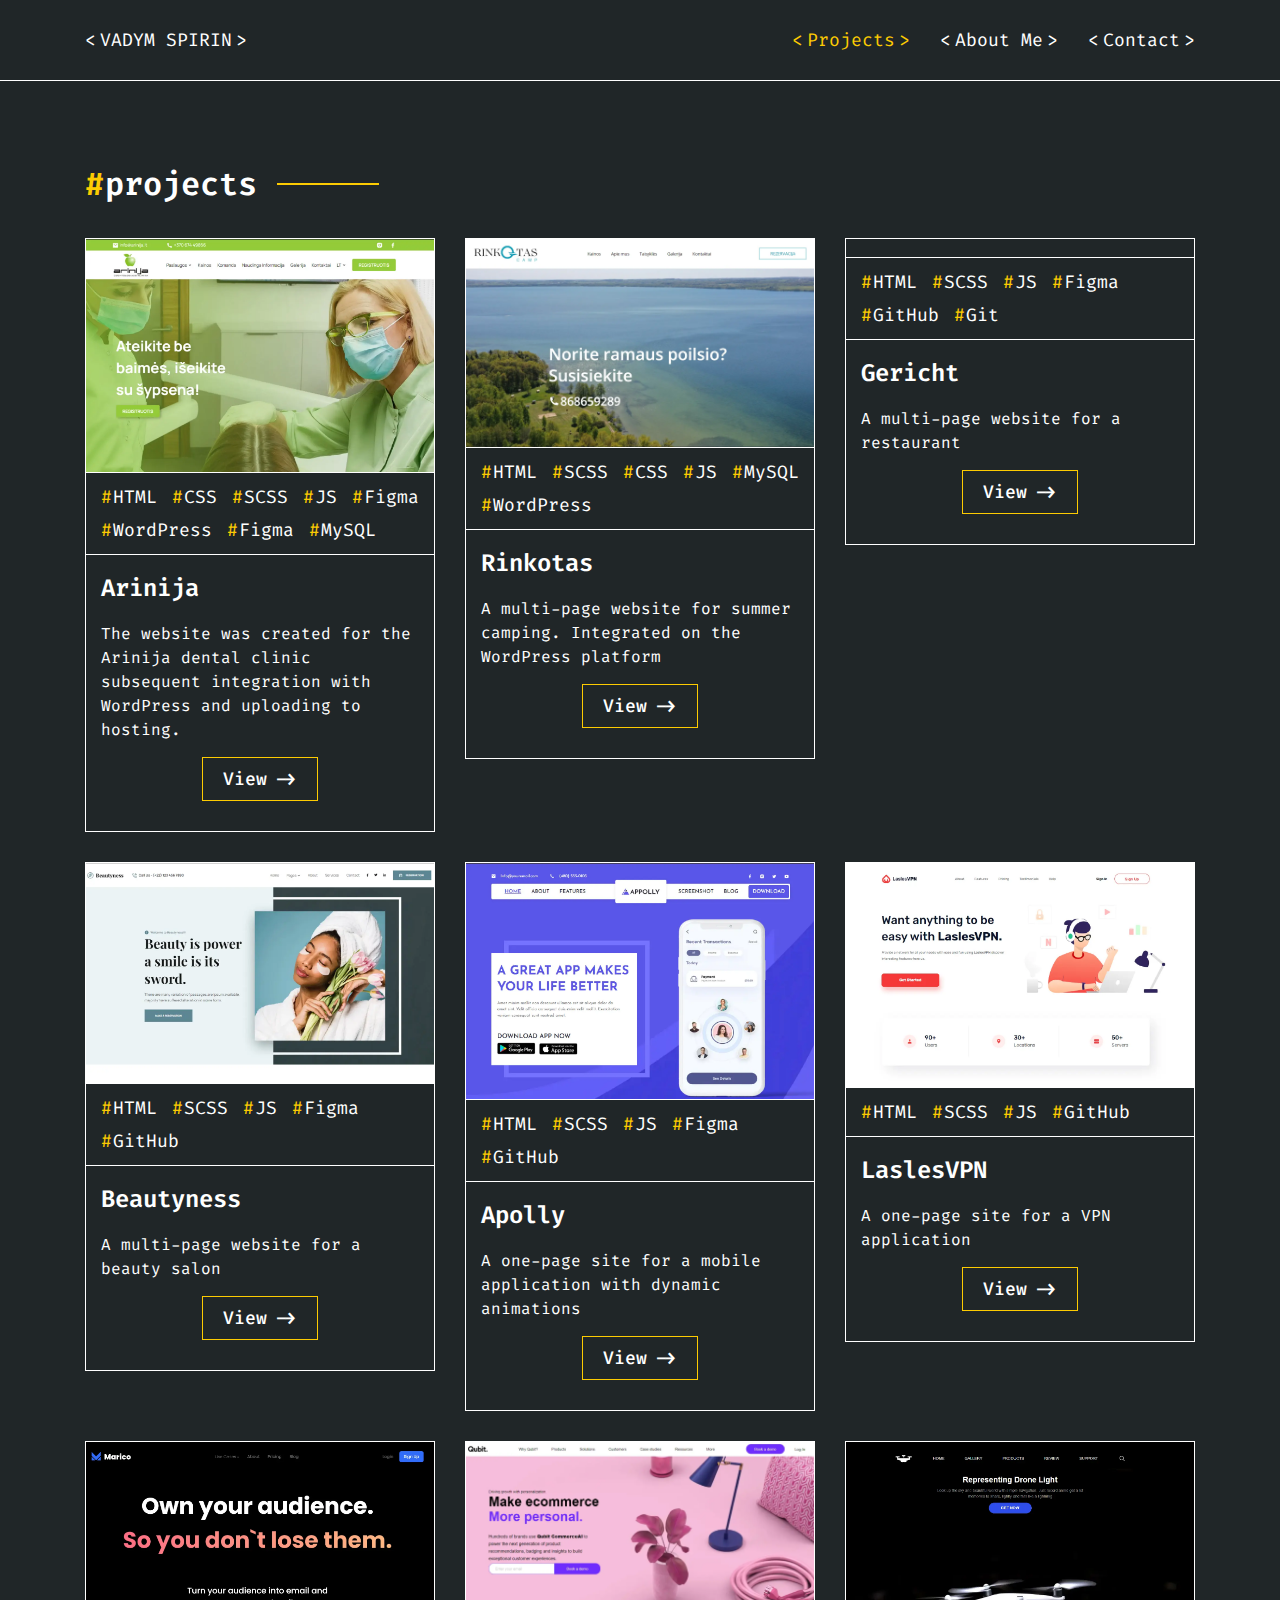
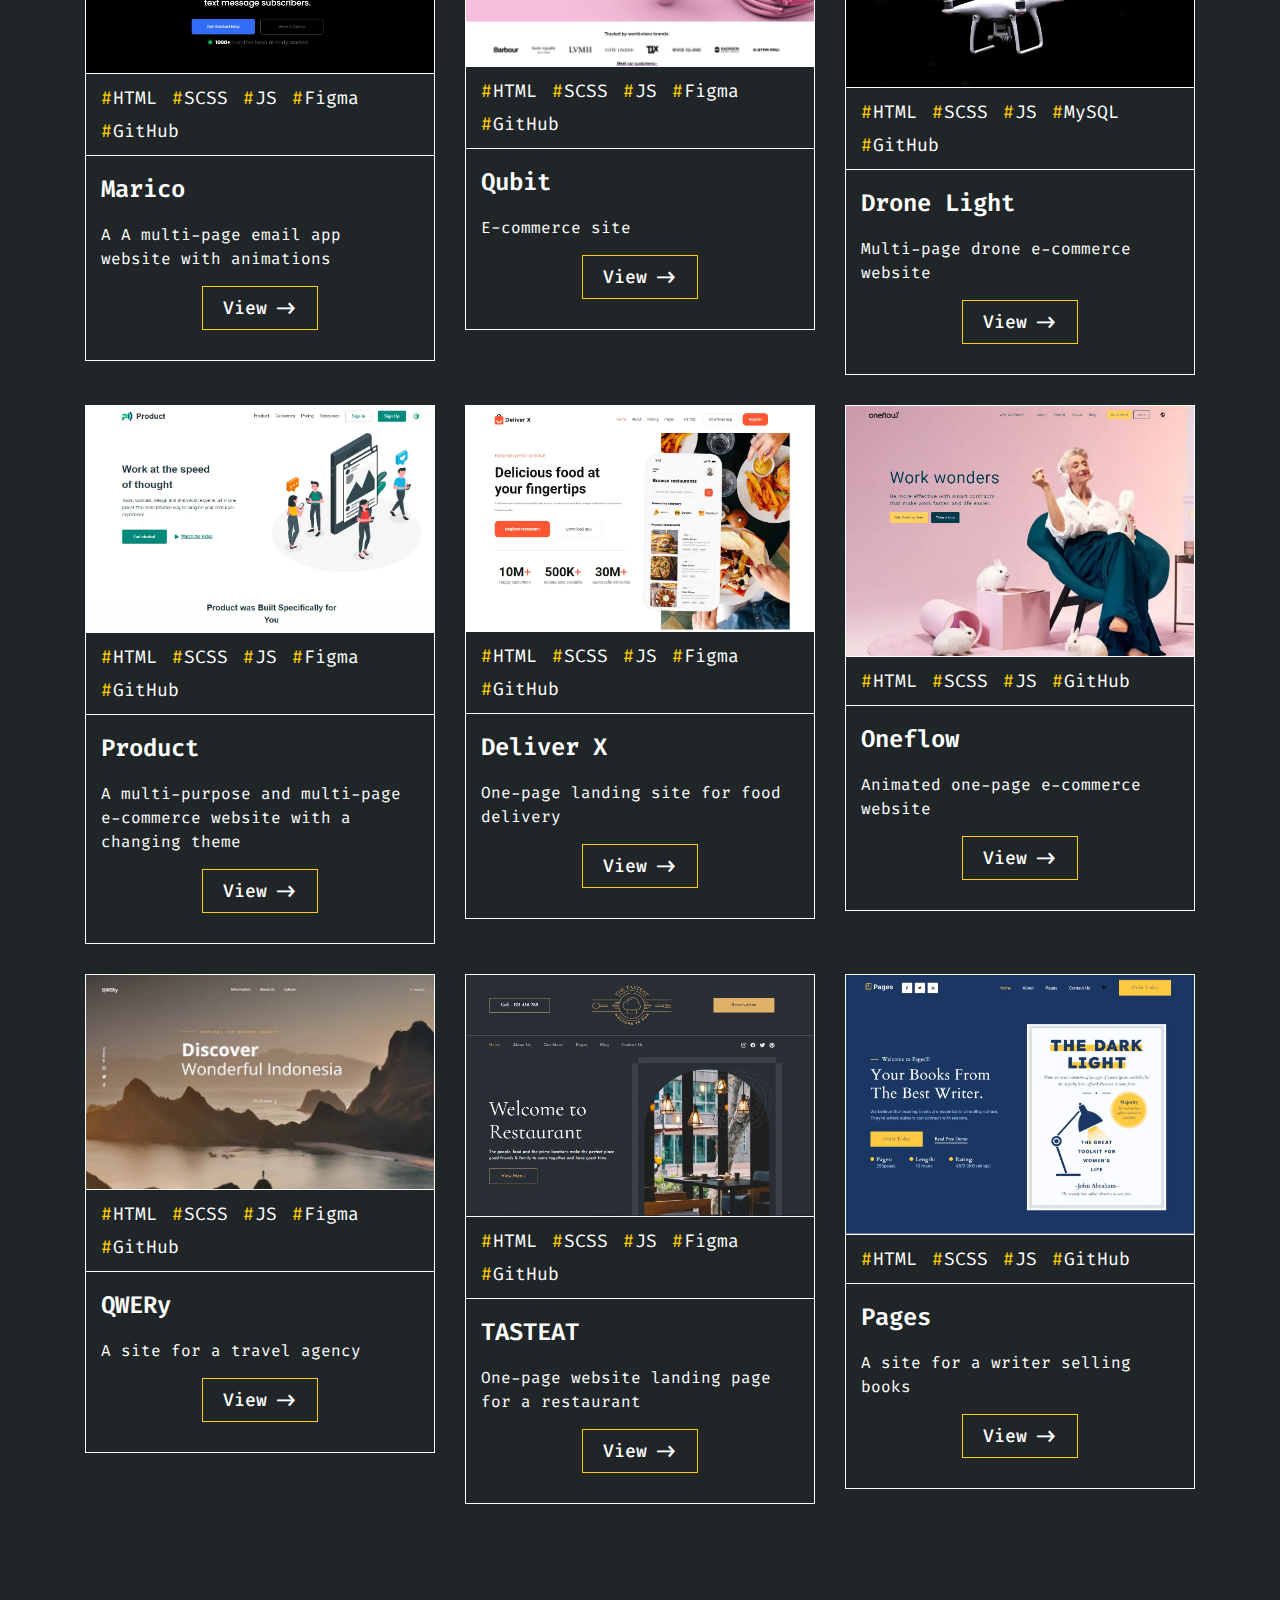
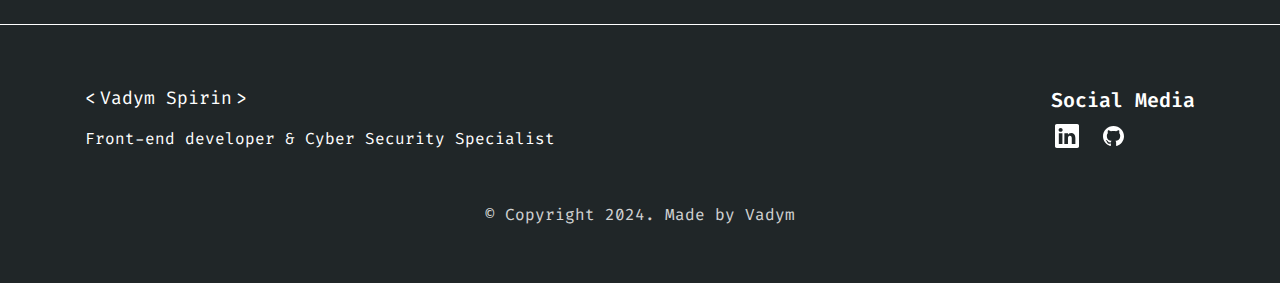
==== commit 8fc6a972: "Fix bags" ====
--- a/projects.html
+++ b/projects.html
@@ -103,7 +103,7 @@
                         <div class="projects__item item-projects">
                             <div class="item-projects__img">
                                 <picture>
-                                    <source srcset="img/projects/beautyness.webp" type="image/webp"><img
+                                    <source srcset="img/projects/gericht.webp" type="image/webp"><img
                                         src="img/projects/gericht.png" alt="">
                                 </picture>
                             </div>
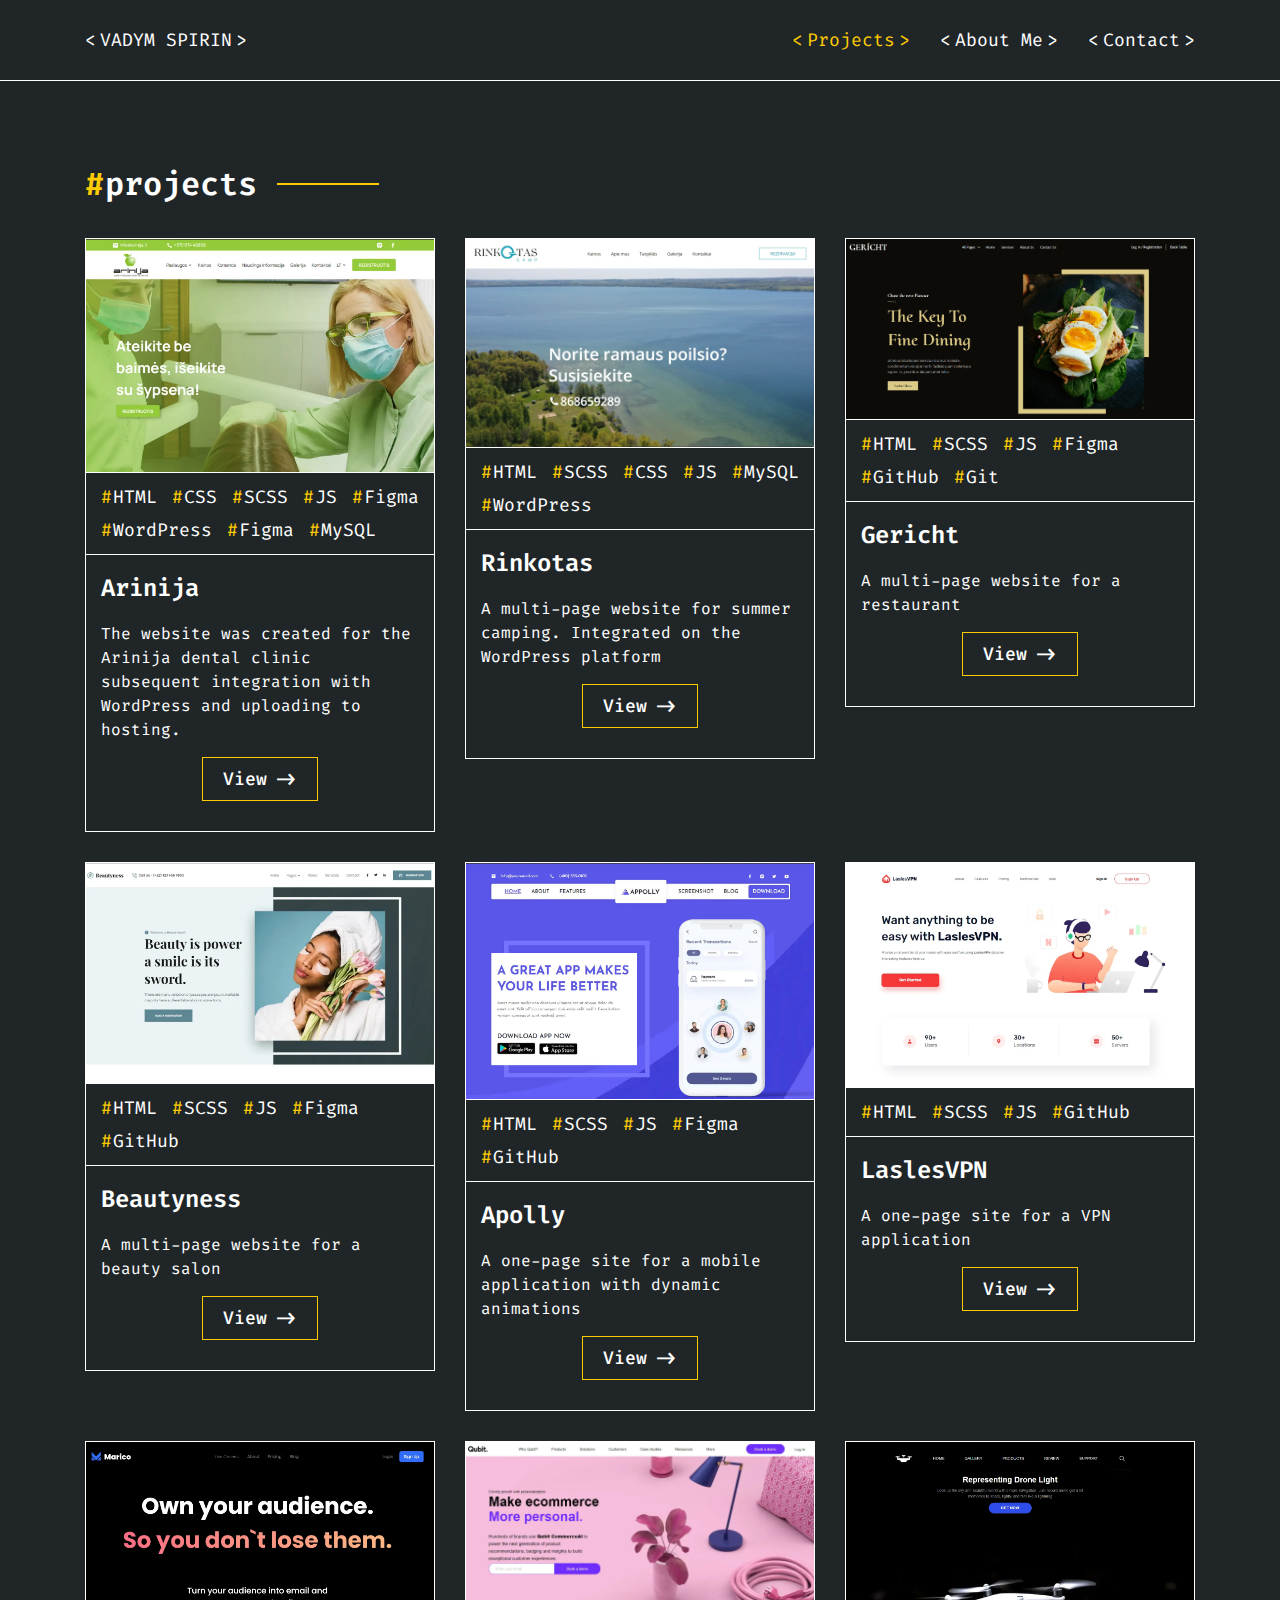
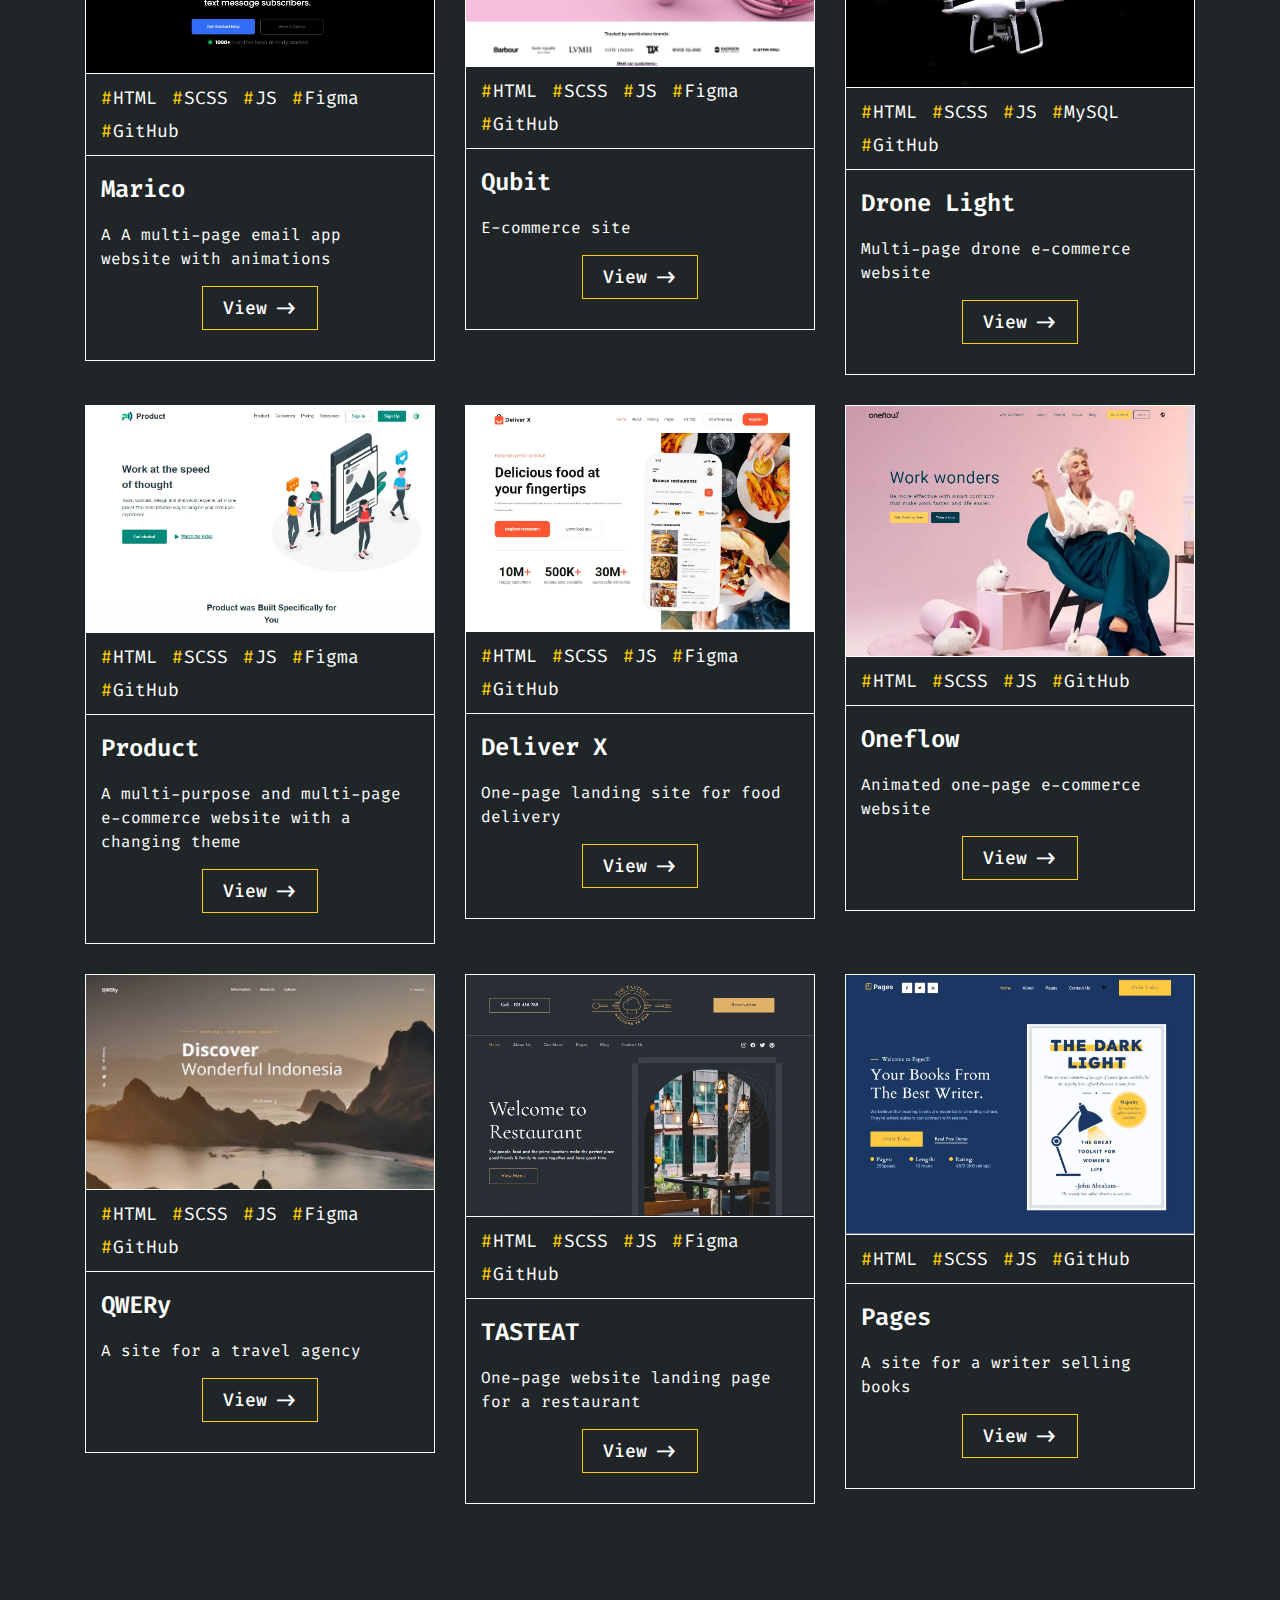
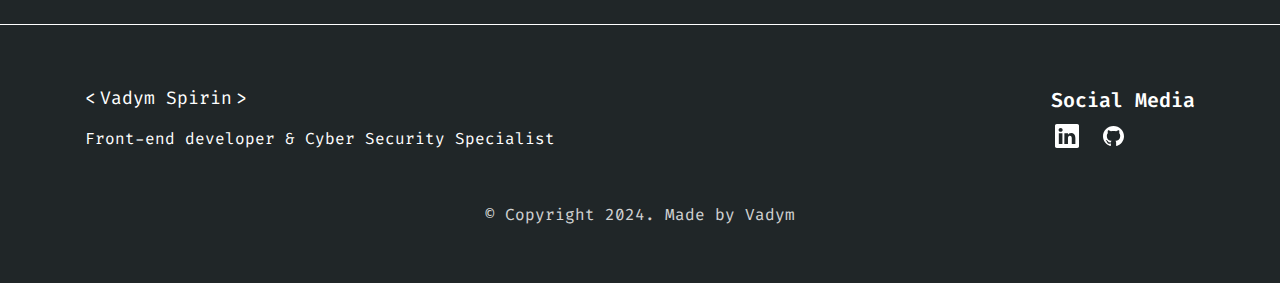
==== commit 14a7c192: "Fix bags v2" ====
--- a/projects.html
+++ b/projects.html
@@ -103,8 +103,7 @@
                         <div class="projects__item item-projects">
                             <div class="item-projects__img">
                                 <picture>
-                                    <source srcset="img/projects/gericht.webp" type="image/webp"><img
-                                        src="img/projects/gericht.png" alt="">
+                                    <source type="image/webp"><img src="img/projects/gericht.png" alt="">
                                 </picture>
                             </div>
                             <div class="item-projects__inner">
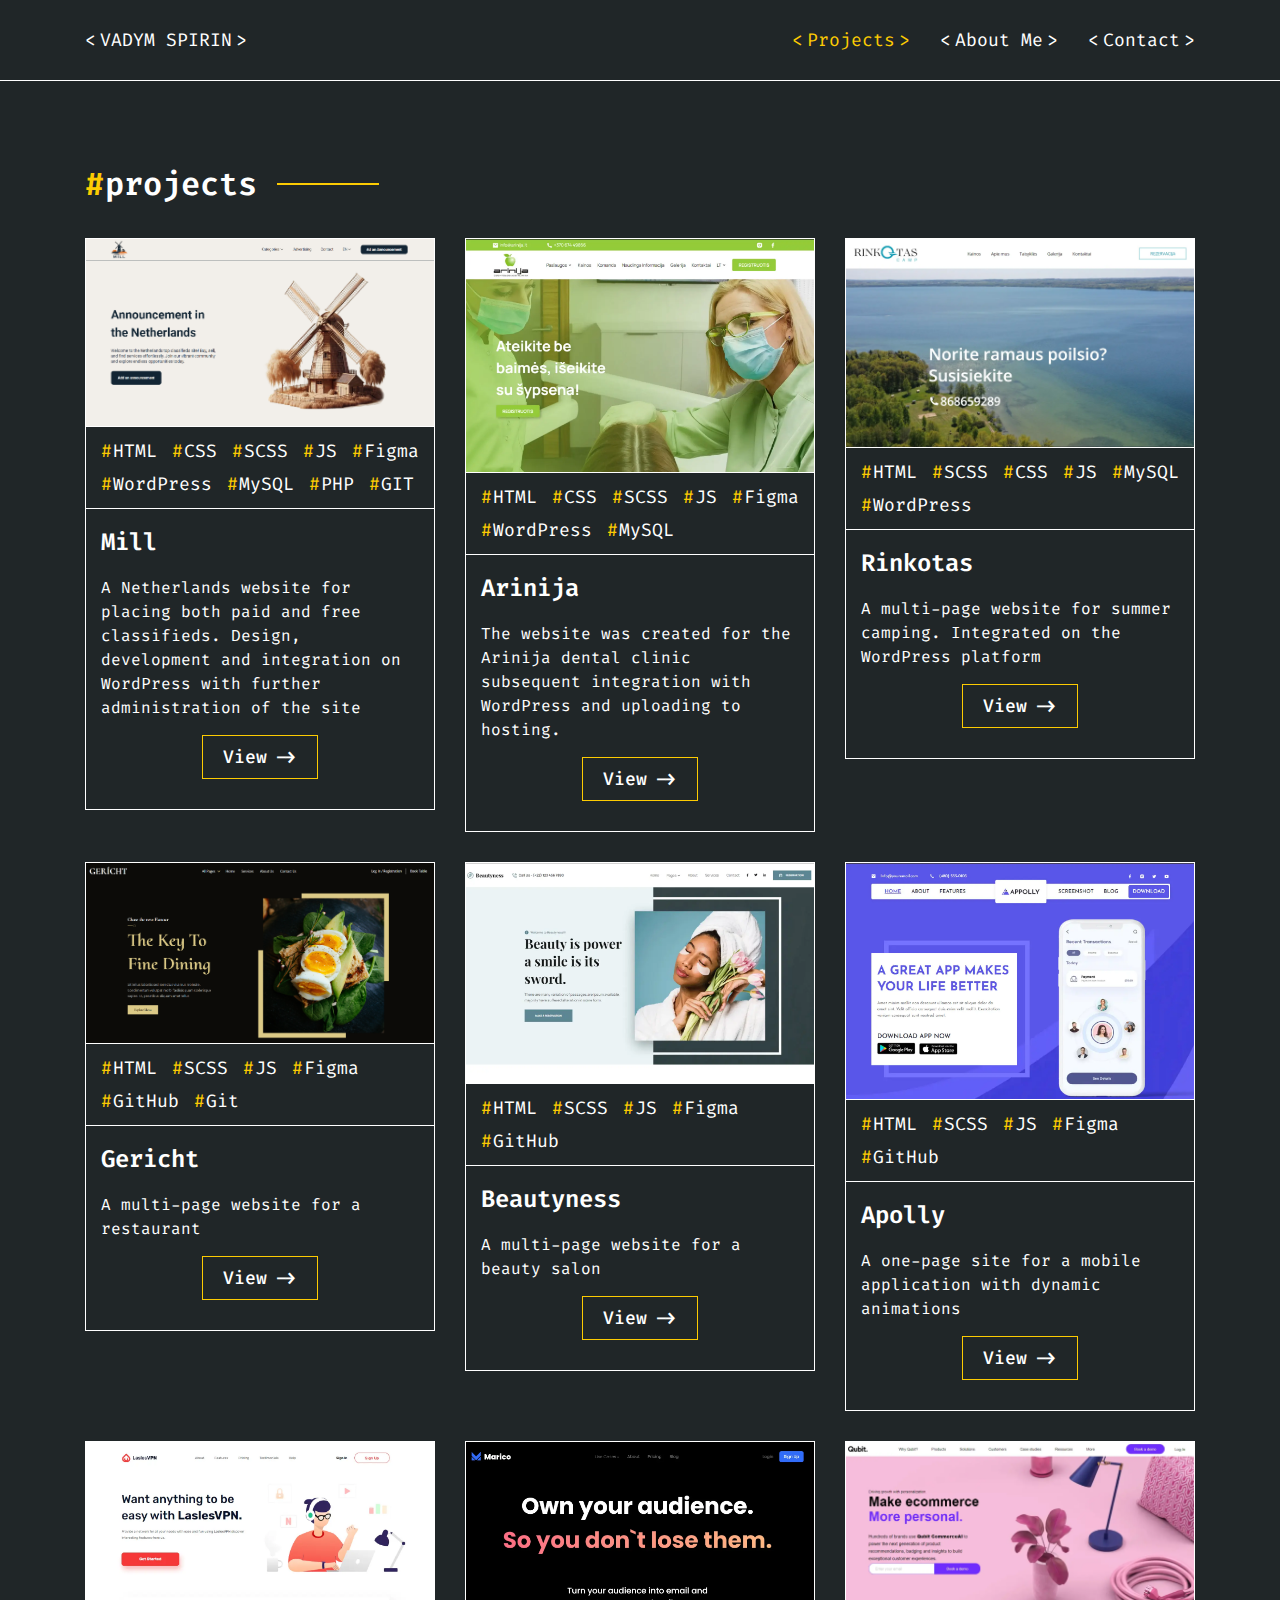
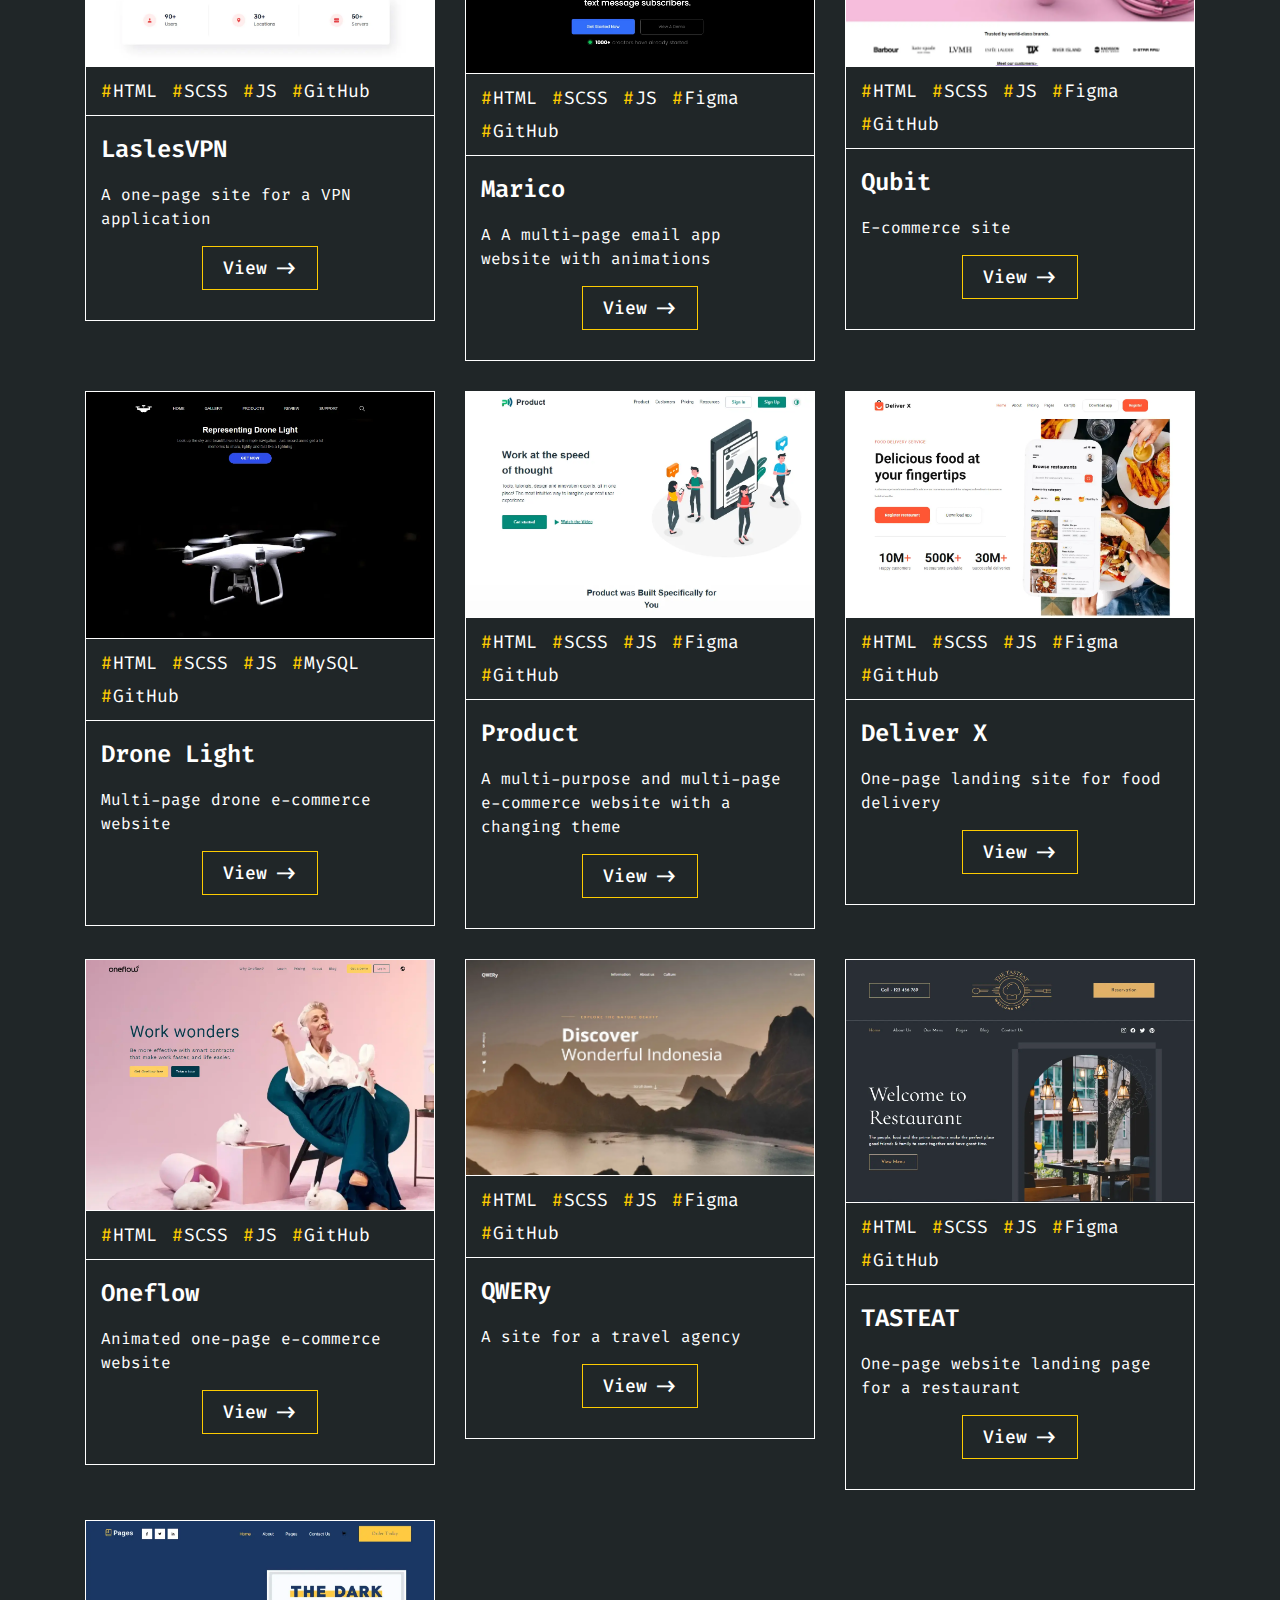
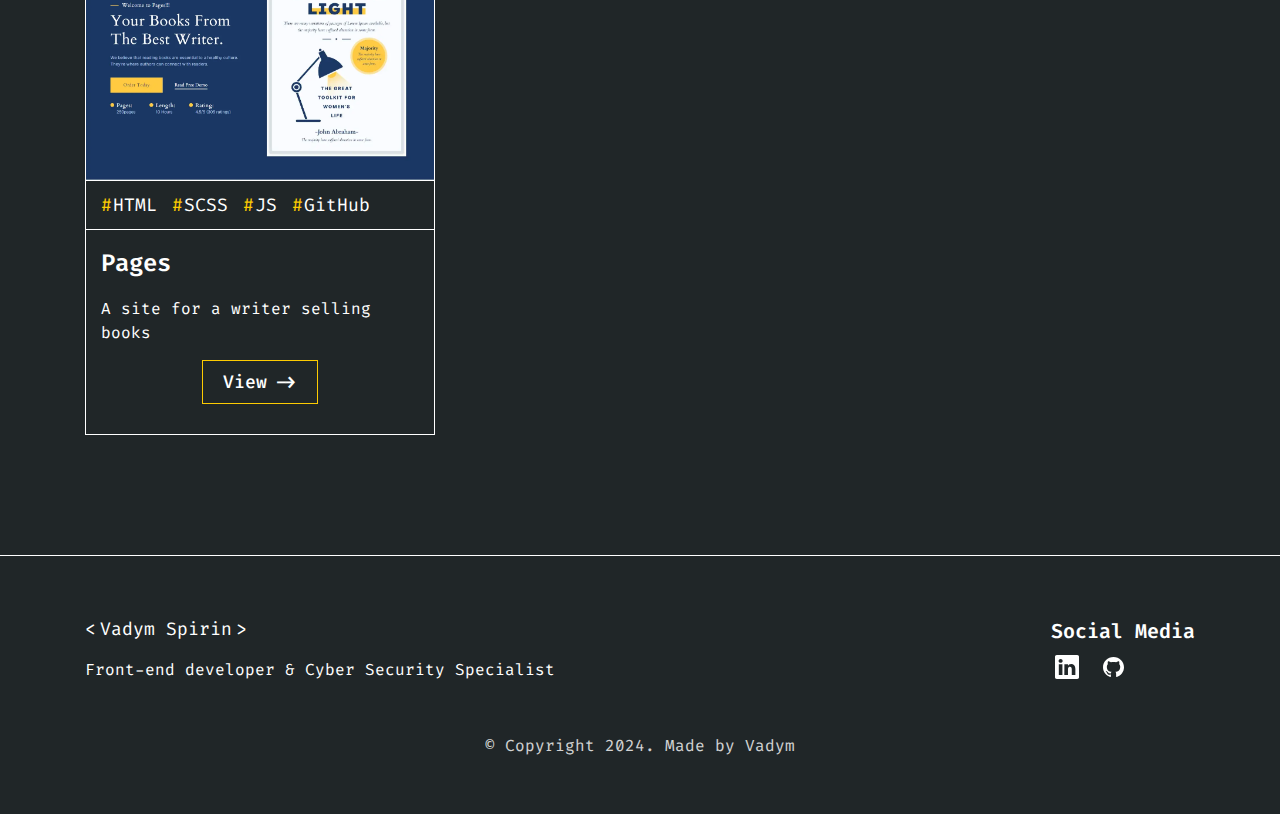
==== commit 6da64008: "Add new project Mill" ====
--- a/projects.html
+++ b/projects.html
@@ -44,6 +44,39 @@
                         <div class="projects__item item-projects">
                             <div class="item-projects__img">
                                 <picture>
+                                    <source type="image/webp"><img src="img/projects/millnl.png" alt="">
+                                </picture>
+                            </div>
+                            <div class="item-projects__inner">
+                                <div class="item-projects__technology">
+                                    <ul>
+                                        <li>HTML</li>
+                                        <li>CSS</li>
+                                        <li>SCSS</li>
+                                        <li>JS</li>
+                                        <li>Figma</li>
+                                        <li>WordPress</li>
+                                        <li>MySQL</li>
+                                        <li>PHP</li>
+                                        <li>GIT</li>
+                                    </ul>
+                                </div>
+                                <div class="item-projects__descripthion">
+                                    <h3>Mill</h3>
+                                    <p>A Netherlands website for placing both paid and free classifieds. Design,
+                                        development and integration on WordPress with further administration of the site
+                                    </p>
+                                    <div class="item-projects__button">
+                                        <a class="main-button" href="https://millnl.nl/">View
+                                        </a>
+                                    </div>
+                                </div>
+                            </div>
+                        </div>
+                        <!--  -->
+                        <div class="projects__item item-projects">
+                            <div class="item-projects__img">
+                                <picture>
                                     <source srcset="img/projects/arinija.webp" type="image/webp"><img
                                         src="img/projects/arinija.jpg" alt="">
                                 </picture>
@@ -57,7 +90,6 @@
                                         <li>JS</li>
                                         <li>Figma</li>
                                         <li>WordPress</li>
-                                        <li>Figma</li>
                                         <li>MySQL</li>
                                     </ul>
                                 </div>
